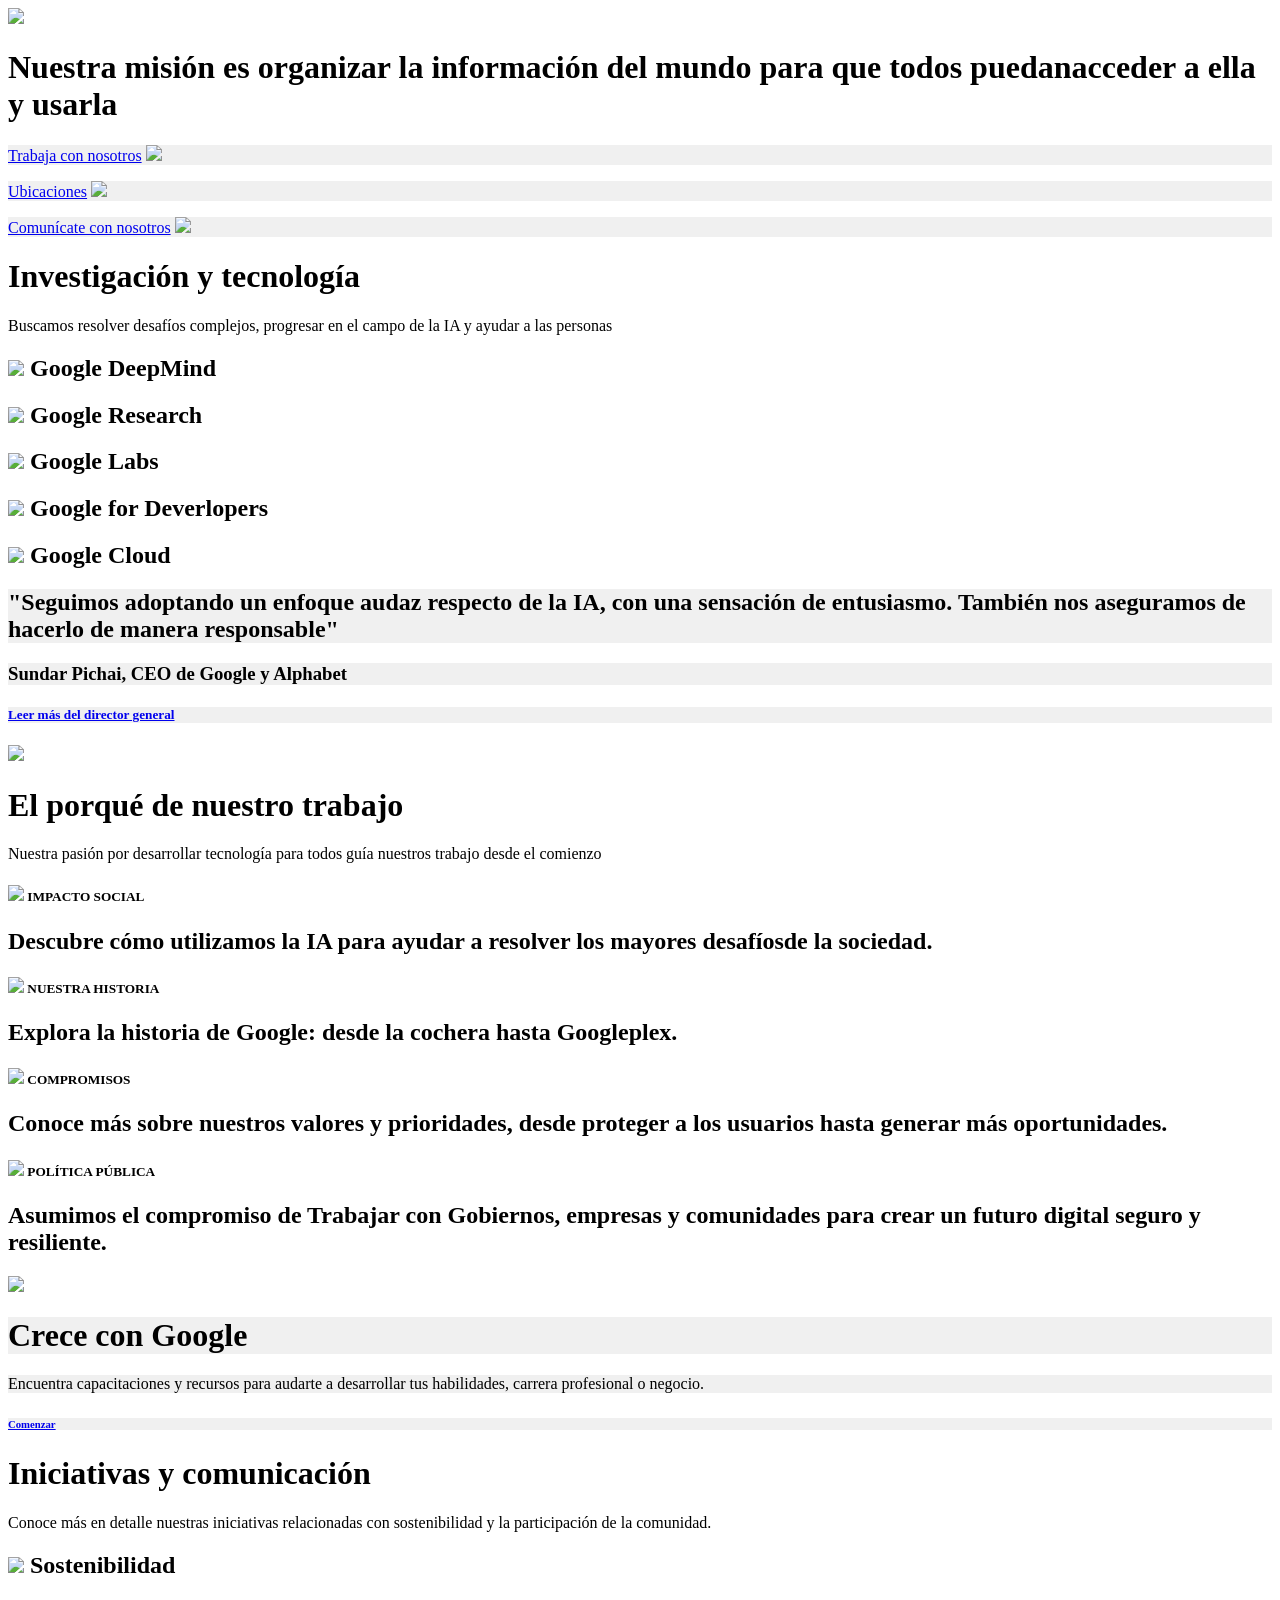
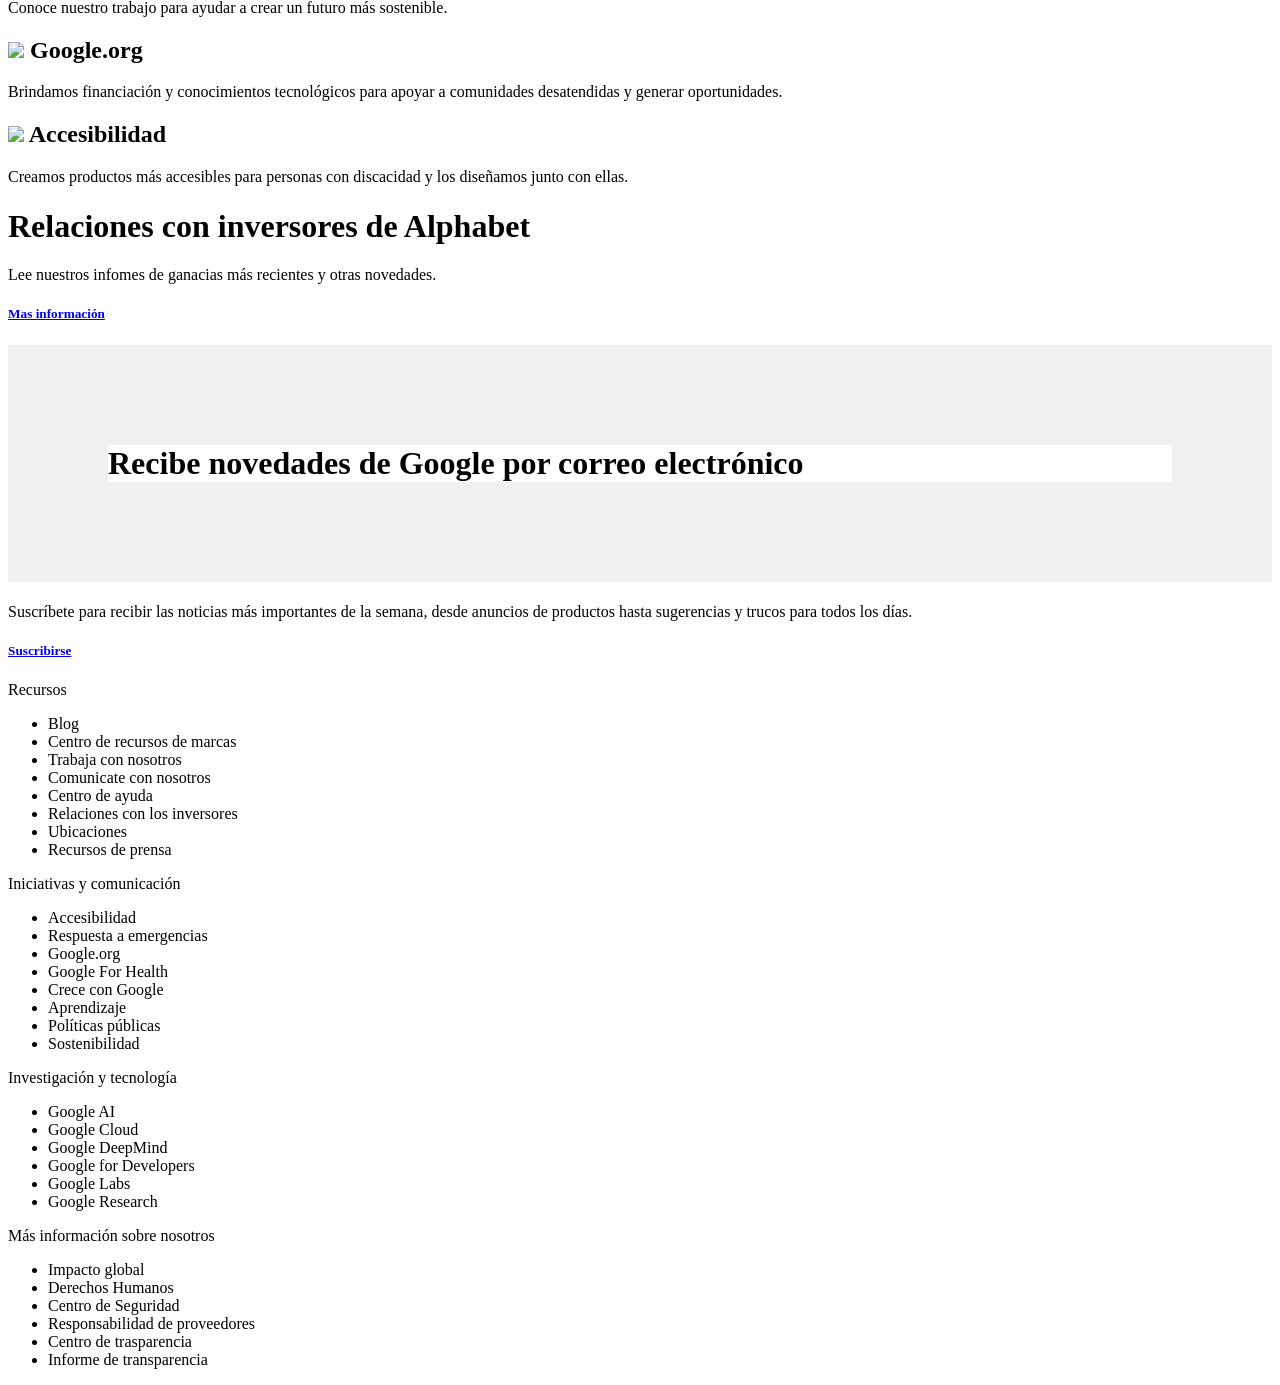
==== Evaluación 1-2/index.html @ 35100dfb "Add files via upload" ====
<!DOCTYPE html>
<html lang="en">
<head>
    <meta charset="UTF-8">
    <meta name="viewport" content="width=device-width, initial-scale=1.0">
    <title>Acerca de Google: historia, oficinas, iniciativas y compromisos-About...</title>
    <link rel="stylesheet" href="./stylel.css" />
</head>
    <body>
        <img src="https://www.gstatic.com/marketing-cms/assets/images/0b/d4/e6516d32418884386205621ad689/about-companyinfo-hero.jpg=n-w2000-h625-fcrop64=1,0000051ffffffae1-rw">
        
        <h1>Nuestra misión es organizar la información del mundo para que todos puedanacceder a ella y usarla</h1>
        <p class="Gris"><a href="https://www.google.com/about/careers/applications/?utm_source=about-google&utm_medium=referral&utm_campaign=company-info">Trabaja con nosotros</a>
            <img src="https://www.gstatic.com/marketing-cms/assets/images/45/0e/9ffcbfaf4782b5a56e03cb340918/about-companyinfo-3up-careers.jpg=n-w160-h200-fcrop64=1,118e0000ee45ffff-rw"></p>
        <P class="Gris"><a href="https://about.google/intl/es_ALL/company-info/locations/">Ubicaciones</a>
            <img src="https://www.gstatic.com/marketing-cms/assets/images/0f/e4/96e0453e4935a1899e1abf1be4b7/about-companyinfo-3up-locations.jpg=n-w160-h200-fcrop64=1,118e0000ee45ffff-rw"></P>    
        <p class="Gris"><a href="https://about.google/intl/es_ALL/company-info/contact-google/">Comunícate con nosotros</a>
            <img src="https://www.gstatic.com/marketing-cms/assets/images/f0/2d/1a294cdc43c58f66effe40baee45/about-commitment-contactus.jpg=n-w160-h200-fcrop64=1,118e0000ee45ffff-rw"></p>
        
        <h1>Investigación y tecnología</h1>
        <p>Buscamos resolver desafíos complejos, progresar en el campo de la IA y ayudar a las personas</p>
        <h2><img src="https://www.gstatic.com/marketing-cms/assets/images/34/c6/0c4f61d14ff4b61085dc236f2634/about-companyinfo-5up-gdm.png=n-w616-h346-fcrop64=1,0000003dffffffc3-rw">
            Google DeepMind</h2>
        <h2><img src="https://www.gstatic.com/marketing-cms/assets/images/88/49/21614e5242559338154bd7591def/research-update.jpg=n-w616-h346-fcrop64=1,00000000ffffff59-rw"> 
            Google Research</h2>
        <h2><img src="https://www.gstatic.com/marketing-cms/assets/images/1b/c1/fc73fdba4049a602f76706ef7662/about-companyinfo-5up-labs.png=n-w390-h219-fcrop64=1,0000003dffffffc3-rw"> 
            Google Labs</h2>
        <h2><img src="https://www.gstatic.com/marketing-cms/assets/images/7c/fa/6a5321bf4acd9a7f64d411dfd812/about-companyinfo-5up-devs1.png=n-w390-h221-fcrop64=1,000001a9fffffe93-rw">
            Google for Deverlopers</h2>
        <h2><img src="https://www.gstatic.com/marketing-cms/assets/images/47/87/a957de3340f7b5318a73e8f421a4/about-companyinfo-5up-cloud-1.png=n-w390-h221-fcrop64=1,000001a9fffffe57-rw">
            Google Cloud</h2>
        
        <h2 class="Gris">"Seguimos adoptando un enfoque audaz respecto
            de la IA, con una sensación de entusiasmo.
            También nos aseguramos de hacerlo de manera
            responsable"
        </h2>
        <h3 class="Gris">Sundar Pichai, CEO de Google y Alphabet</h3>
        <h5 class="Gris"><a href="https://blog.google/authors/sundar-pichai/?utm_source=about.google&utm_medium=referral&utm_campaign=company-info"> Leer más del director general</a></h5>
        <img src="https://www.gstatic.com/marketing-cms/assets/images/e7/35/bf4f7c844b89a69e972e0770b041/about-companyinfo-spquote.png=n-w502-h365-fcrop64=1,00000ac0fffff57f-rw">
        
        <h1>El porqué de nuestro trabajo</h1>
        <p>Nuestra pasión por desarrollar tecnología para todos guía nuestros
            trabajo desde el comienzo</p>
        
        <h5><img src="https://www.gstatic.com/marketing-cms/assets/images/4d/d1/3df2382744fe8ae73c4e4ba42471/about-companyinfo-splash-socialimpact.png=s48-fcrop64=1,00000000ffffffff-rw">
            IMPACTO SOCIAL</h5>
        <h2>Descubre cómo utilizamos la IA para ayudar a resolver los mayores desafíosde la sociedad.</h2>
        <h5><img src="https://www.gstatic.com/marketing-cms/assets/images/26/0c/fd5a54f942eea54bf1cbf46186df/about-companyinfo-splash-ourstory.jpg=n-w451-h254-fcrop64=1,00230000ffddffff-rw">
            NUESTRA HISTORIA</h5>
        <h2>Explora la historia de Google: desde la cochera hasta Googleplex.</h2>
        <h5><img src="https://www.gstatic.com/marketing-cms/assets/images/84/6e/b176dba14eba83ca5f373928cbf8/about-companyinfo-whywedowhatwedo.png=n-w451-h254-fcrop64=1,00230000ffddffff-rw">
            COMPROMISOS</h5>
        <h2>Conoce más sobre nuestros valores y prioridades, desde proteger a los usuarios hasta generar más oportunidades.</h2>
        <h5><img src="https://www.gstatic.com/marketing-cms/assets/images/cf/8a/1c40be6d4a2fbe8bc4e519d9d56a/about-companyinfo-splash-publicpolicy.png=s48-fcrop64=1,00000000ffffffff-rw">
            POLÍTICA PÚBLICA</h5>
        <h2>Asumimos el compromiso de Trabajar con Gobiernos, empresas y comunidades para crear un futuro digital seguro y resiliente.</h2>

        <img src="https://www.gstatic.com/marketing-cms/assets/images/d3/43/f72b401e4ffd8528f7b55d0e0344/about-companyinfo-growwithgoogle2.png=n-w502-h365-fcrop64=1,00000a90fffff570-rw">
        <h1 class="Gris">Crece con Google</h1>
        <p class="Gris">Encuentra capacitaciones y recursos para audarte a desarrollar tus habilidades, carrera profesional o negocio.</p>
        <h6 class="Gris"><a href="https://grow.google/?utm_source=about.google&utm_medium=referral&utm_campaign=company-info">Comenzar</a></h6>

        
        <h1>Iniciativas y comunicación</h1>
        <p>Conoce más en detalle nuestras iniciativas relacionadas con sostenibilidad y la participación de la comunidad.</p>
        <h2><img src="https://www.gstatic.com/marketing-cms/assets/images/e1/5f/88c39e0e495785d444c630dd3236/about-companyinfo-collection-sustainability.png=n-w876-h632-fcrop64=1,04fb0000fb33ffff-rw">
            Sostenibilidad</h2>
        <p>Conoce nuestro trabajo para ayudar a crear un futuro más sostenible.</p>
        <h2><img src="https://www.gstatic.com/marketing-cms/assets/images/52/3b/71984cca4eeca47cc705a37eb94e/about-companyinfo-collection-dotorg.png=n-w390-h219-fcrop64=1,00000051ffffffff-rw">
            Google.org</h2>
        <p>Brindamos financiación y conocimientos tecnológicos para apoyar a comunidades desatendidas y generar oportunidades.</p>
        <h2><img src="https://www.gstatic.com/marketing-cms/assets/images/71/e9/6569018d4734aa1f87c89025ed93/about-companyinfo-coin.png=n-w390-h219-fcrop64=1,00000000ffffff59-rw">
            Accesibilidad</h2>
        <p>Creamos productos más accesibles para personas con discacidad y los diseñamos junto con ellas.</p>
        
        <h1>Relaciones con inversores de Alphabet</h1>
        <p>Lee nuestros infomes de ganacias más recientes y otras novedades.</p>
        <h5><a href="https://abc.xyz/investor/?utm_source=about.google&utm_medium=referral&utm_campaign=company-info"> Mas información</a> </h5>
        
        <h1 class="GrisBd">Recibe novedades de Google por correo electrónico</h1>
        <p>Suscríbete para recibir las noticias más importantes de la semana, desde anuncios de productos hasta sugerencias y trucos para todos los días.</p>
        <h5><a href="https://blog.google/newsletter-subscribe/?utm_source=about.google&utm_medium=referral&utm_campaign=company-info">Suscribirse</a></h5>
        
        <p>Recursos</p>
        <ul>
            <li>Blog</li>
            <li>Centro de recursos de marcas</li>
            <li>Trabaja con nosotros</li>
            <li>Comunicate con nosotros</li>
            <li>Centro de ayuda</li>
            <li>Relaciones con los inversores</li>
            <li>Ubicaciones</li>
            <li>Recursos de prensa</li>
        </ul>

        <p>Iniciativas y comunicación</p>
        <ul>
            <li>Accesibilidad</li>
            <li>Respuesta a emergencias</li>
            <li>Google.org</li>
            <li>Google For Health</li>
            <li>Crece con Google</li>
            <li>Aprendizaje</li>
            <li>Políticas públicas</li>
            <li>Sostenibilidad</li>
        </ul>

        <p>Investigación y tecnología</p>
        <ul>
            <li>Google AI</li>
            <li>Google Cloud</li>
            <li>Google DeepMind</li>
            <li>Google for Developers</li>
            <li>Google Labs</li>
            <li>Google Research</li>
        </ul>

        <p>Más información sobre nosotros</p>
        <ul>
            <li>Impacto global</li>
            <li>Derechos Humanos</li>
            <li>Centro de Seguridad</li>
            <li>Responsabilidad de proveedores</li>
            <li>Centro de trasparencia</li>
            <li>Informe de transparencia</li>
        </ul>
    </body>
</html>
---- Evaluación 1-2/stylel.css ----
.Gris{
    background-color:rgb(240, 240, 240) ;
}

.GrisBd{
    border-color: rgb(240, 240, 240);
    border-style: solid;
    border-width: 100px;
}
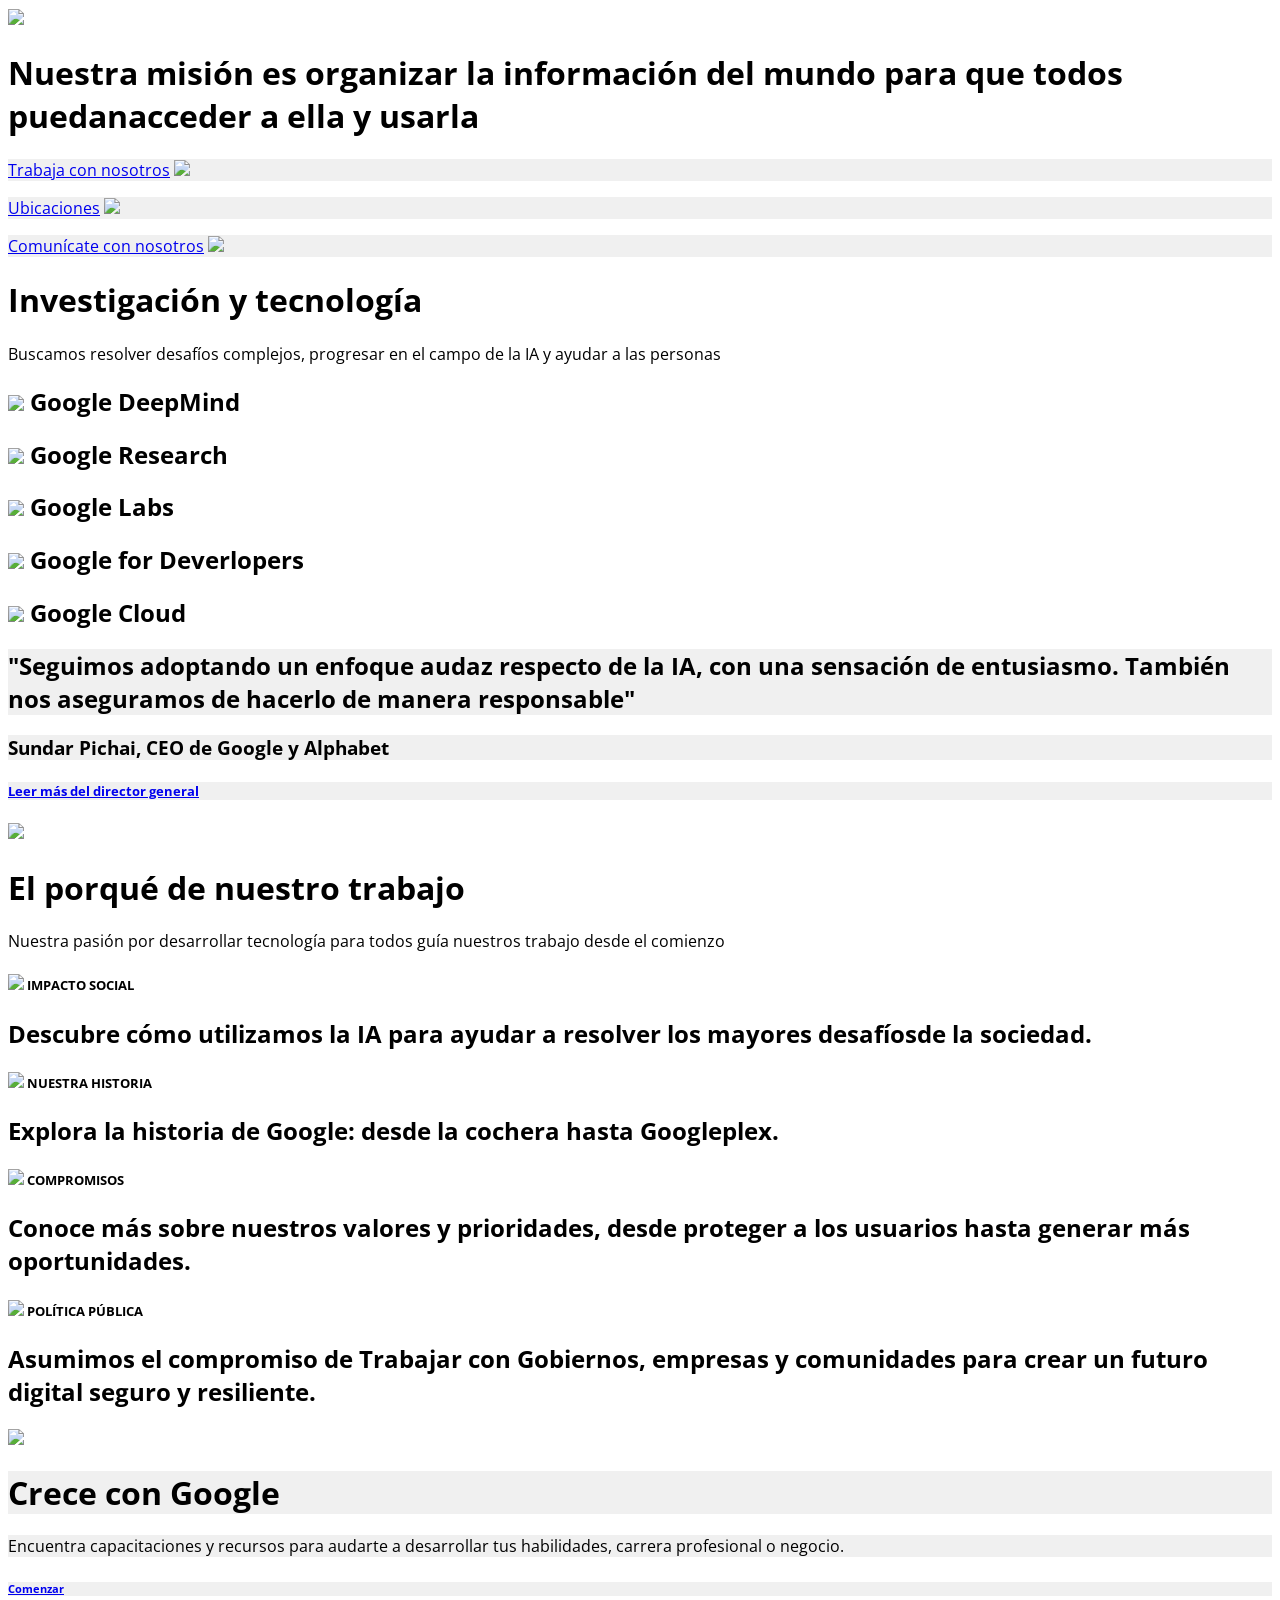
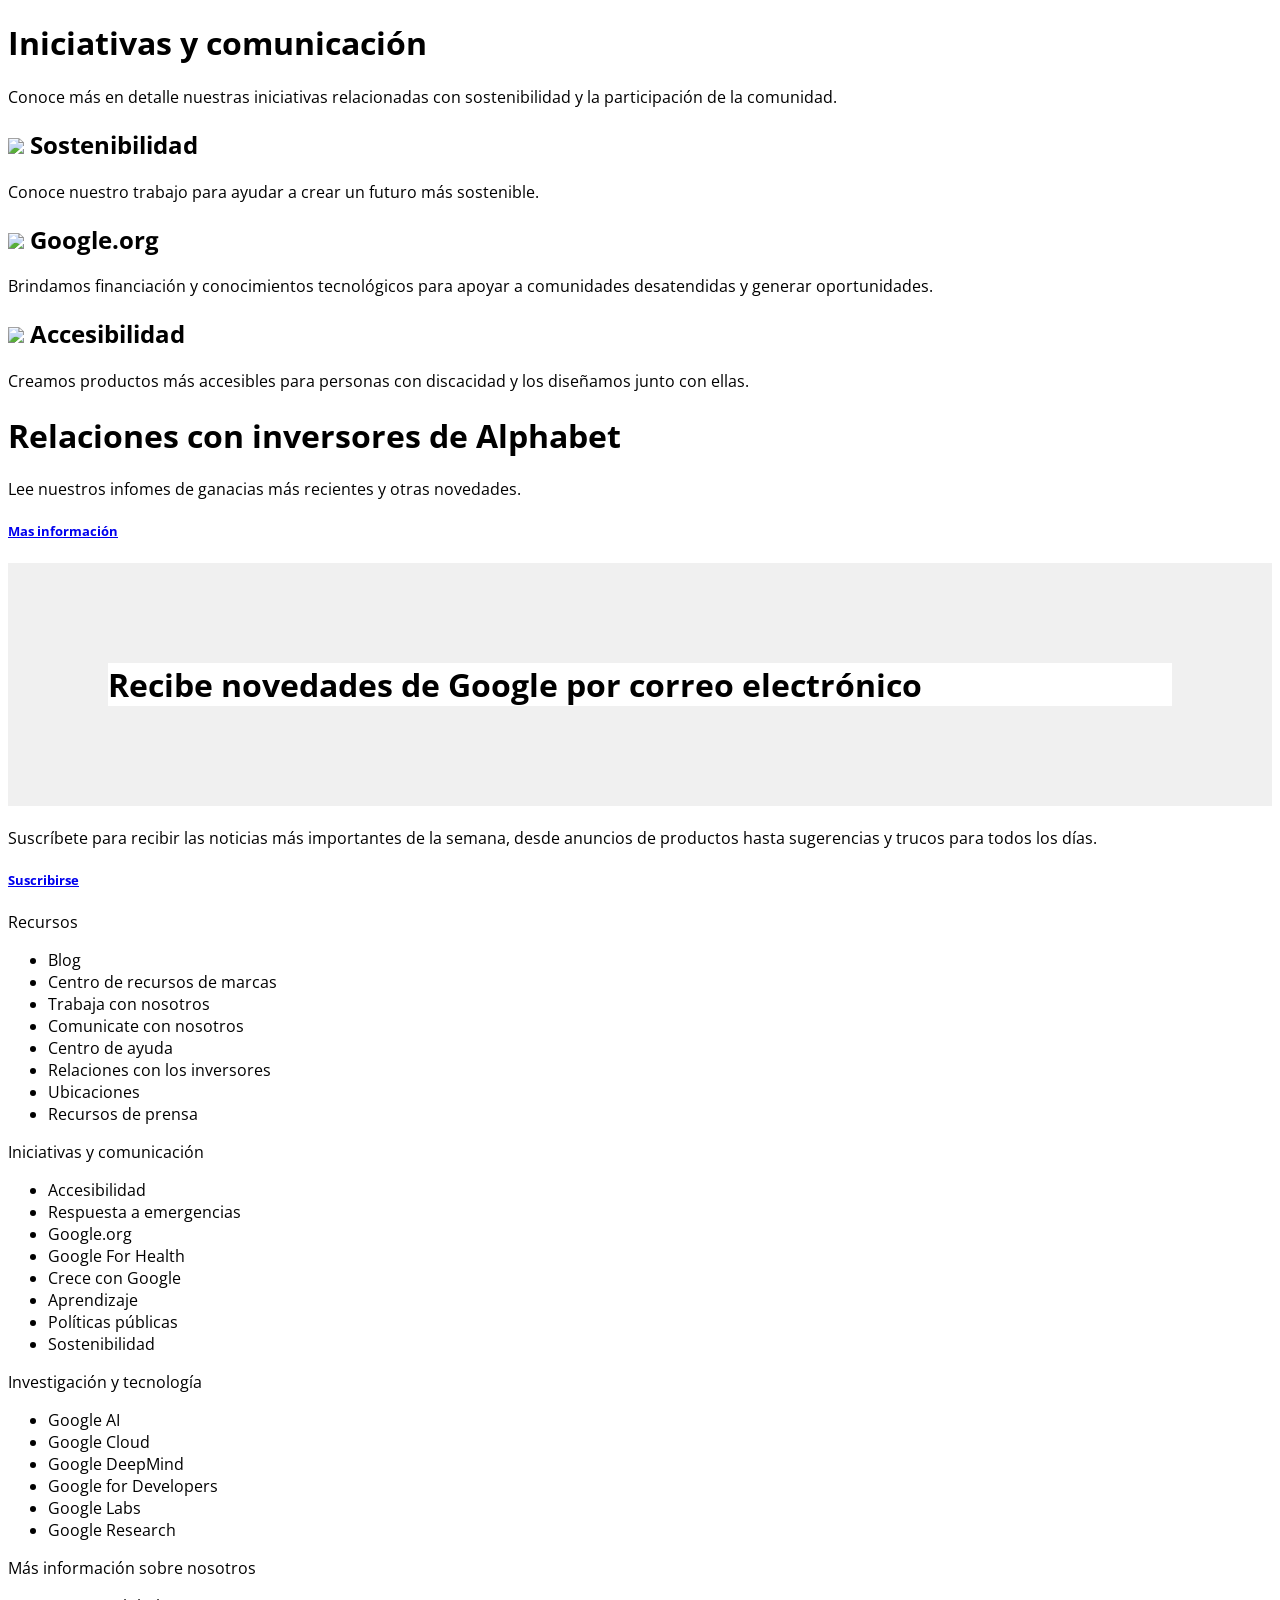
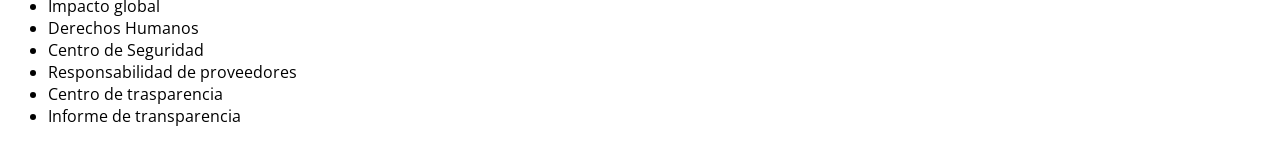
==== commit 6e02f0fd: "Actuaización" ====
--- a/Evaluación 1-2/index.html
+++ b/Evaluación 1-2/index.html
@@ -5,6 +5,9 @@
     <meta name="viewport" content="width=device-width, initial-scale=1.0">
     <title>Acerca de Google: historia, oficinas, iniciativas y compromisos-About...</title>
     <link rel="stylesheet" href="./stylel.css" />
+    <link rel="preconnect" href="https://fonts.googleapis.com">
+    <link rel="preconnect" href="https://fonts.gstatic.com" crossorigin>
+    <link href="https://fonts.googleapis.com/css2?family=Open+Sans:ital,wght@0,300..800;1,300..800&display=swap" rel="stylesheet">
 </head>
     <body>
         <img src="https://www.gstatic.com/marketing-cms/assets/images/0b/d4/e6516d32418884386205621ad689/about-companyinfo-hero.jpg=n-w2000-h625-fcrop64=1,0000051ffffffae1-rw">
--- a/Evaluación 1-2/stylel.css
+++ b/Evaluación 1-2/stylel.css
@@ -8,3 +8,6 @@
     border-width: 100px;
 }
 
+body{
+    font-family: "Open Sans", cursive;
+}
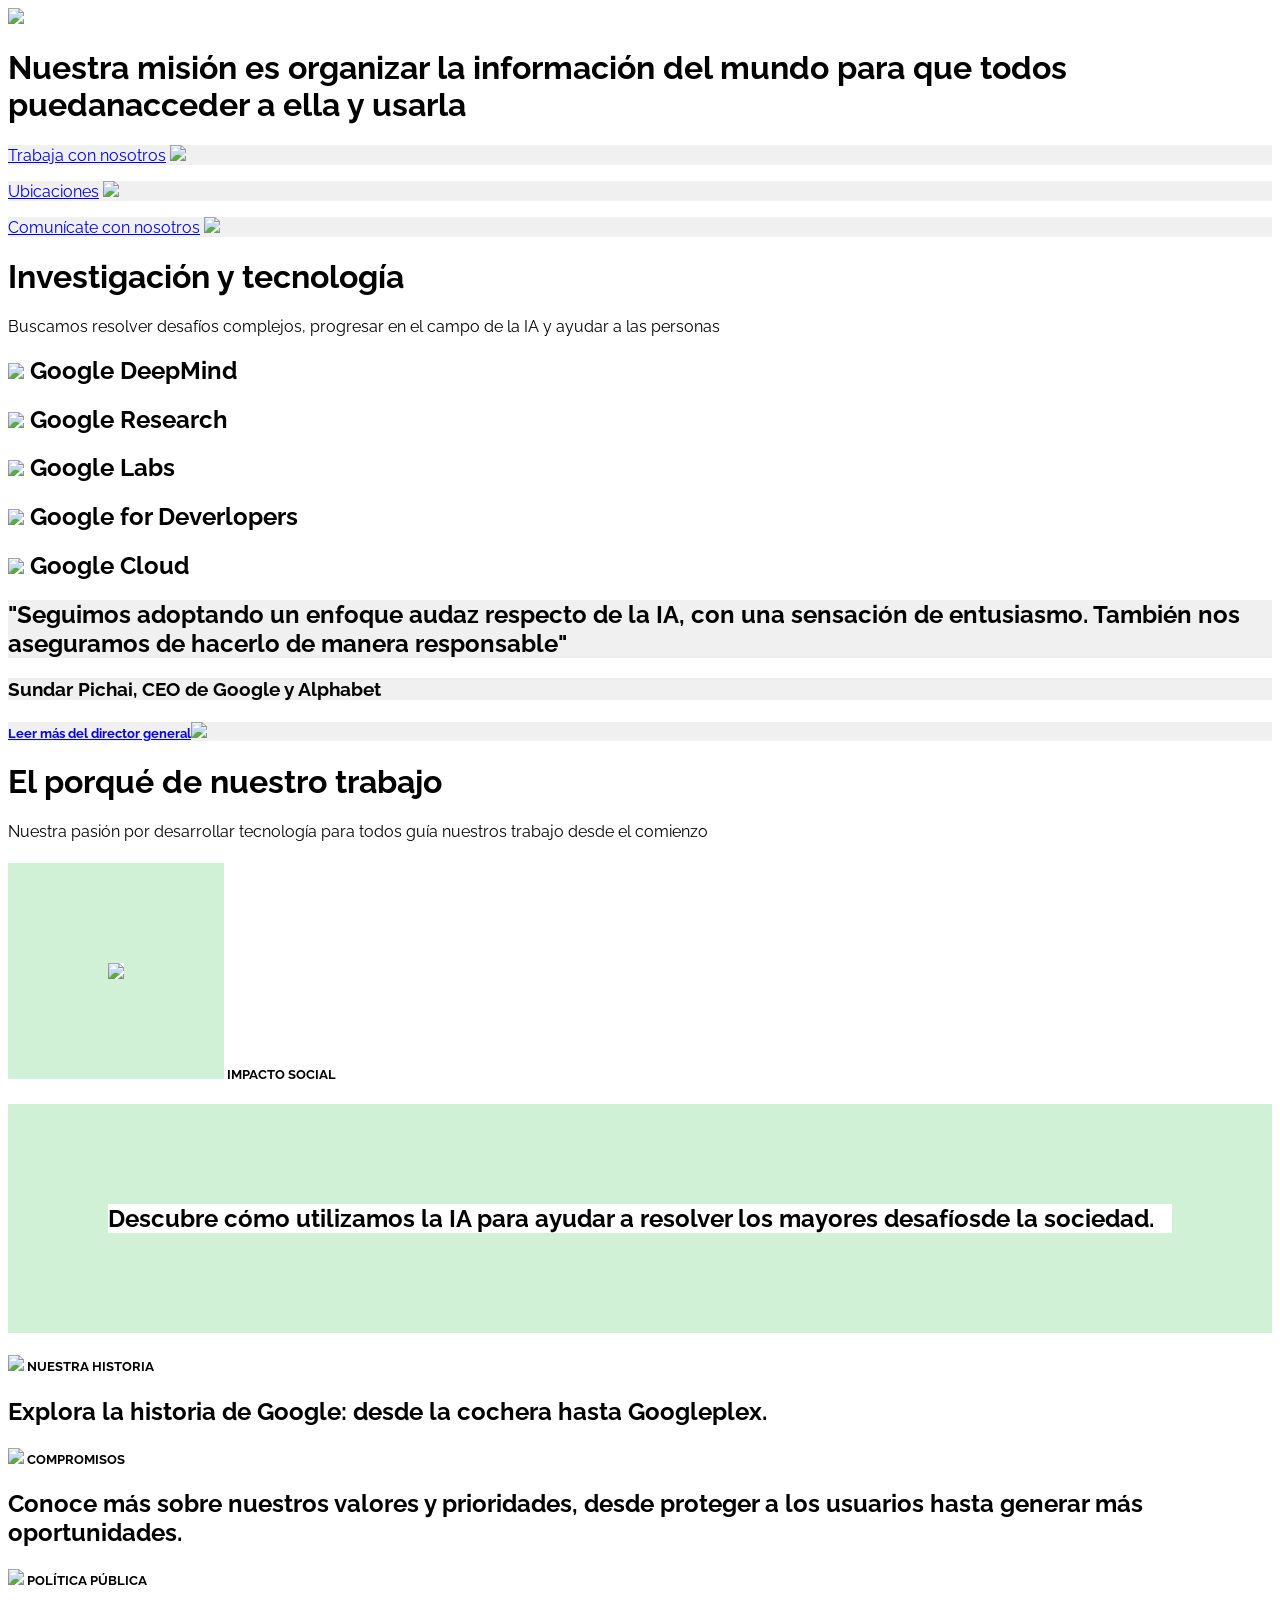
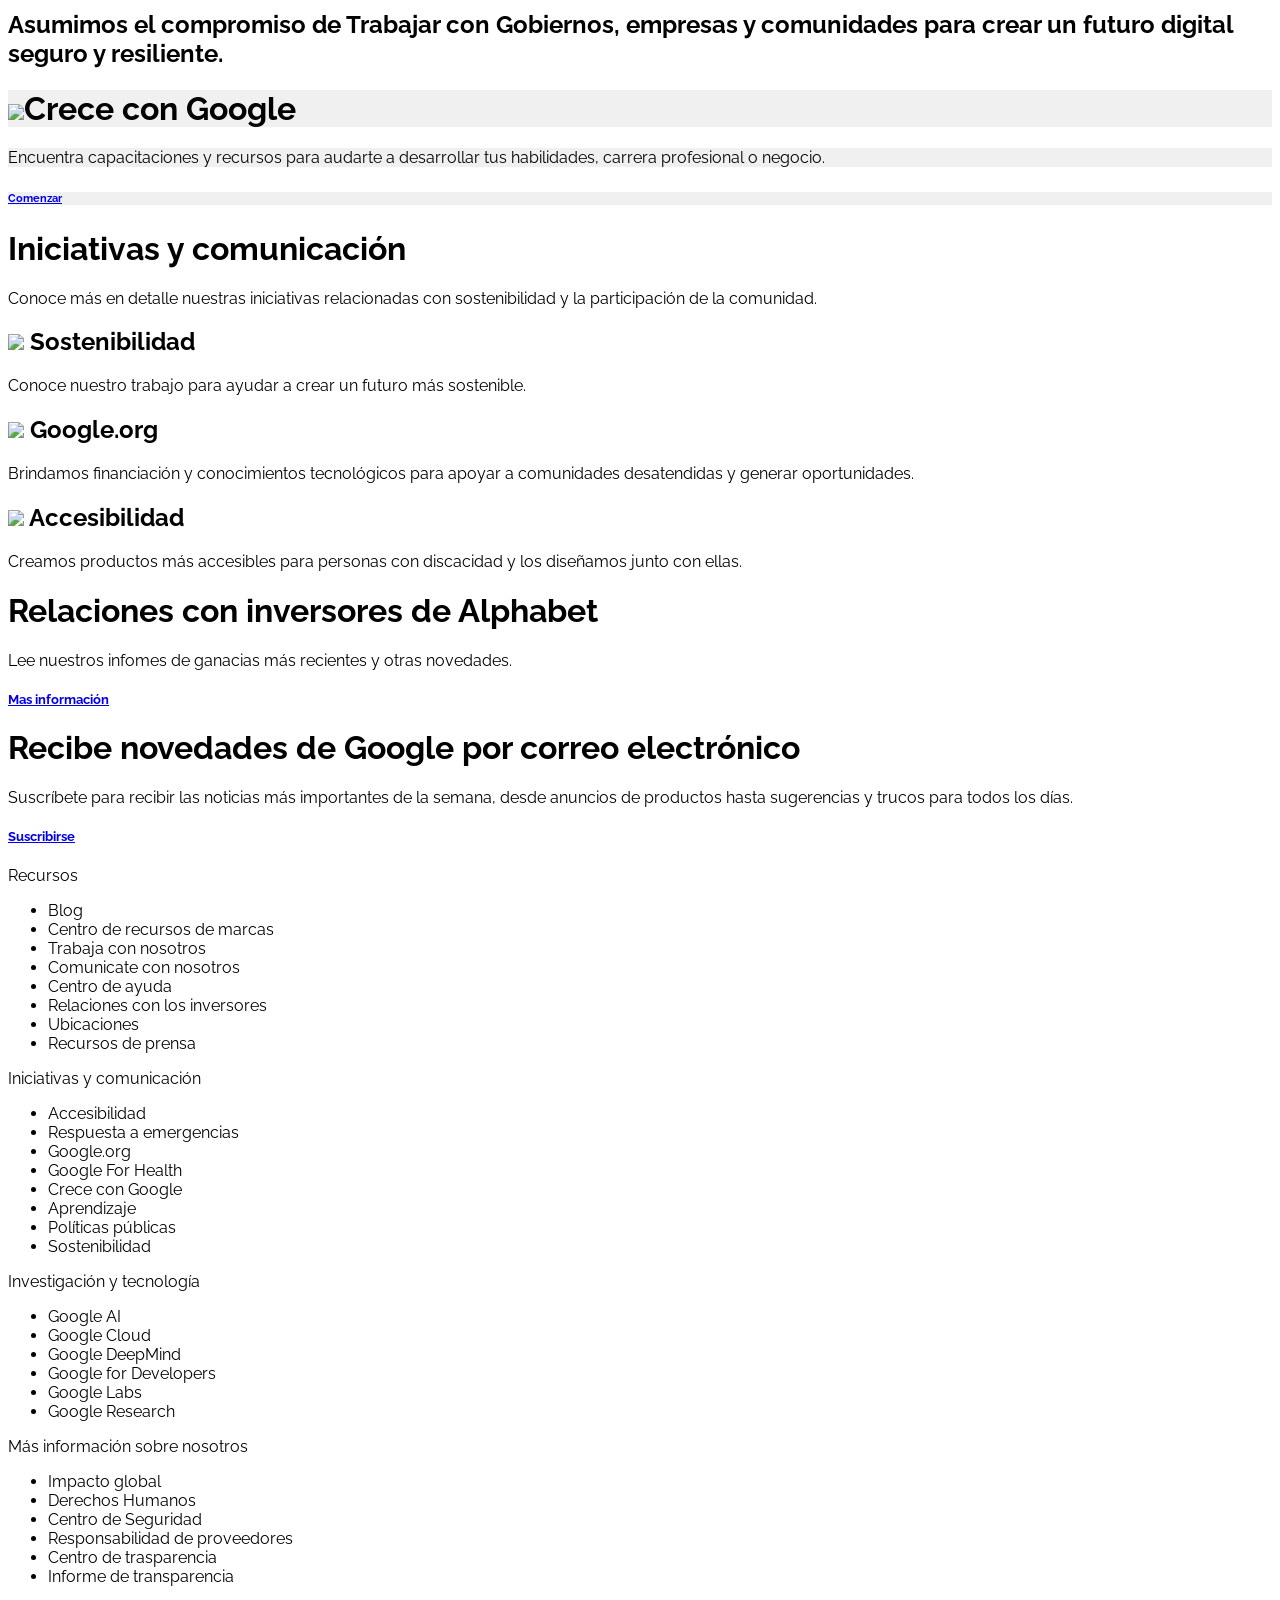
==== commit c2681103: "Evaluación 1-2 1.3" ====
--- a/Evaluación 1-2/index.html
+++ b/Evaluación 1-2/index.html
@@ -7,7 +7,7 @@
     <link rel="stylesheet" href="./stylel.css" />
     <link rel="preconnect" href="https://fonts.googleapis.com">
     <link rel="preconnect" href="https://fonts.gstatic.com" crossorigin>
-    <link href="https://fonts.googleapis.com/css2?family=Open+Sans:ital,wght@0,300..800;1,300..800&display=swap" rel="stylesheet">
+    <link href="https://fonts.googleapis.com/css2?family=Raleway:ital,wght@0,100..900;1,100..900&display=swap" rel="stylesheet">
 </head>
     <body>
         <img src="https://www.gstatic.com/marketing-cms/assets/images/0b/d4/e6516d32418884386205621ad689/about-companyinfo-hero.jpg=n-w2000-h625-fcrop64=1,0000051ffffffae1-rw">
@@ -39,28 +39,28 @@
             responsable"
         </h2>
         <h3 class="Gris">Sundar Pichai, CEO de Google y Alphabet</h3>
-        <h5 class="Gris"><a href="https://blog.google/authors/sundar-pichai/?utm_source=about.google&utm_medium=referral&utm_campaign=company-info"> Leer más del director general</a></h5>
-        <img src="https://www.gstatic.com/marketing-cms/assets/images/e7/35/bf4f7c844b89a69e972e0770b041/about-companyinfo-spquote.png=n-w502-h365-fcrop64=1,00000ac0fffff57f-rw">
+        <h5 class="Gris"><a href="https://blog.google/authors/sundar-pichai/?utm_source=about.google&utm_medium=referral&utm_campaign=company-info"> Leer más del director general</a><img src="https://www.gstatic.com/marketing-cms/assets/images/e7/35/bf4f7c844b89a69e972e0770b041/about-companyinfo-spquote.png=n-w502-h365-fcrop64=1,00000ac0fffff57f-rw"></h5>
+        
         
         <h1>El porqué de nuestro trabajo</h1>
         <p>Nuestra pasión por desarrollar tecnología para todos guía nuestros
             trabajo desde el comienzo</p>
         
-        <h5><img src="https://www.gstatic.com/marketing-cms/assets/images/4d/d1/3df2382744fe8ae73c4e4ba42471/about-companyinfo-splash-socialimpact.png=s48-fcrop64=1,00000000ffffffff-rw">
+        <h5 ><img src="https://www.gstatic.com/marketing-cms/assets/images/4d/d1/3df2382744fe8ae73c4e4ba42471/about-companyinfo-splash-socialimpact.png=s48-fcrop64=1,00000000ffffffff-rw" class="Borde-V">
             IMPACTO SOCIAL</h5>
-        <h2>Descubre cómo utilizamos la IA para ayudar a resolver los mayores desafíosde la sociedad.</h2>
-        <h5><img src="https://www.gstatic.com/marketing-cms/assets/images/26/0c/fd5a54f942eea54bf1cbf46186df/about-companyinfo-splash-ourstory.jpg=n-w451-h254-fcrop64=1,00230000ffddffff-rw">
+        <h2 class="Borde-V">Descubre cómo utilizamos la IA para ayudar a resolver los mayores desafíosde la sociedad.</h2>
+        <h5 class="Borde B"><img src="https://www.gstatic.com/marketing-cms/assets/images/26/0c/fd5a54f942eea54bf1cbf46186df/about-companyinfo-splash-ourstory.jpg=n-w451-h254-fcrop64=1,00230000ffddffff-rw">
             NUESTRA HISTORIA</h5>
-        <h2>Explora la historia de Google: desde la cochera hasta Googleplex.</h2>
-        <h5><img src="https://www.gstatic.com/marketing-cms/assets/images/84/6e/b176dba14eba83ca5f373928cbf8/about-companyinfo-whywedowhatwedo.png=n-w451-h254-fcrop64=1,00230000ffddffff-rw">
+        <h2 class="Borde B">Explora la historia de Google: desde la cochera hasta Googleplex.</h2>
+        <h5 class="Borde A"><img src="https://www.gstatic.com/marketing-cms/assets/images/84/6e/b176dba14eba83ca5f373928cbf8/about-companyinfo-whywedowhatwedo.png=n-w451-h254-fcrop64=1,00230000ffddffff-rw">
             COMPROMISOS</h5>
-        <h2>Conoce más sobre nuestros valores y prioridades, desde proteger a los usuarios hasta generar más oportunidades.</h2>
-        <h5><img src="https://www.gstatic.com/marketing-cms/assets/images/cf/8a/1c40be6d4a2fbe8bc4e519d9d56a/about-companyinfo-splash-publicpolicy.png=s48-fcrop64=1,00000000ffffffff-rw">
+        <h2 class="Borde A">Conoce más sobre nuestros valores y prioridades, desde proteger a los usuarios hasta generar más oportunidades.</h2>
+        <h5 class="Borde R"><img src="https://www.gstatic.com/marketing-cms/assets/images/cf/8a/1c40be6d4a2fbe8bc4e519d9d56a/about-companyinfo-splash-publicpolicy.png=s48-fcrop64=1,00000000ffffffff-rw">
             POLÍTICA PÚBLICA</h5>
-        <h2>Asumimos el compromiso de Trabajar con Gobiernos, empresas y comunidades para crear un futuro digital seguro y resiliente.</h2>
+        <h2 class="Borde R">Asumimos el compromiso de Trabajar con Gobiernos, empresas y comunidades para crear un futuro digital seguro y resiliente.</h2>
 
-        <img src="https://www.gstatic.com/marketing-cms/assets/images/d3/43/f72b401e4ffd8528f7b55d0e0344/about-companyinfo-growwithgoogle2.png=n-w502-h365-fcrop64=1,00000a90fffff570-rw">
-        <h1 class="Gris">Crece con Google</h1>
+ 
+        <h1 class="Gris"><img src="https://www.gstatic.com/marketing-cms/assets/images/d3/43/f72b401e4ffd8528f7b55d0e0344/about-companyinfo-growwithgoogle2.png=n-w502-h365-fcrop64=1,00000a90fffff570-rw">Crece con Google</h1>
         <p class="Gris">Encuentra capacitaciones y recursos para audarte a desarrollar tus habilidades, carrera profesional o negocio.</p>
         <h6 class="Gris"><a href="https://grow.google/?utm_source=about.google&utm_medium=referral&utm_campaign=company-info">Comenzar</a></h6>
 
@@ -79,7 +79,7 @@
         
         <h1>Relaciones con inversores de Alphabet</h1>
         <p>Lee nuestros infomes de ganacias más recientes y otras novedades.</p>
-        <h5><a href="https://abc.xyz/investor/?utm_source=about.google&utm_medium=referral&utm_campaign=company-info"> Mas información</a> </h5>
+        <h5 class="Blue-Borde"><a href="https://abc.xyz/investor/?utm_source=about.google&utm_medium=referral&utm_campaign=company-info"> Mas información</a> </h5>
         
         <h1 class="GrisBd">Recibe novedades de Google por correo electrónico</h1>
         <p>Suscríbete para recibir las noticias más importantes de la semana, desde anuncios de productos hasta sugerencias y trucos para todos los días.</p>
--- a/Evaluación 1-2/stylel.css
+++ b/Evaluación 1-2/stylel.css
@@ -1,13 +1,29 @@
-.Gris{
-    background-color:rgb(240, 240, 240) ;
+body{
+    font-family: "Raleway", cursive;
 }
 
-.GrisBd{
-    border-color: rgb(240, 240, 240);
-    border-style: solid;
-    border-width: 100px;
+.Gris{
+    background-color:rgb(240, 240, 240);
 }
 
-body{
-    font-family: "Open Sans", cursive;
-}+
+.Borde-V{
+    border-style:solid;
+    border-color:rgb(208, 241, 214);
+    border-width: 100px;
+    padding: 0px; /* Añade 0px de relleno en todos los lados */
+}
+
+.Borde B{
+    border-color:rgb(192, 223, 242);
+}
+
+.Borde A{
+    border-color:rgb(251, 237, 182); 
+}
+
+.Borde R{
+    border-color:rgb(251, 213, 213);
+}
+
+
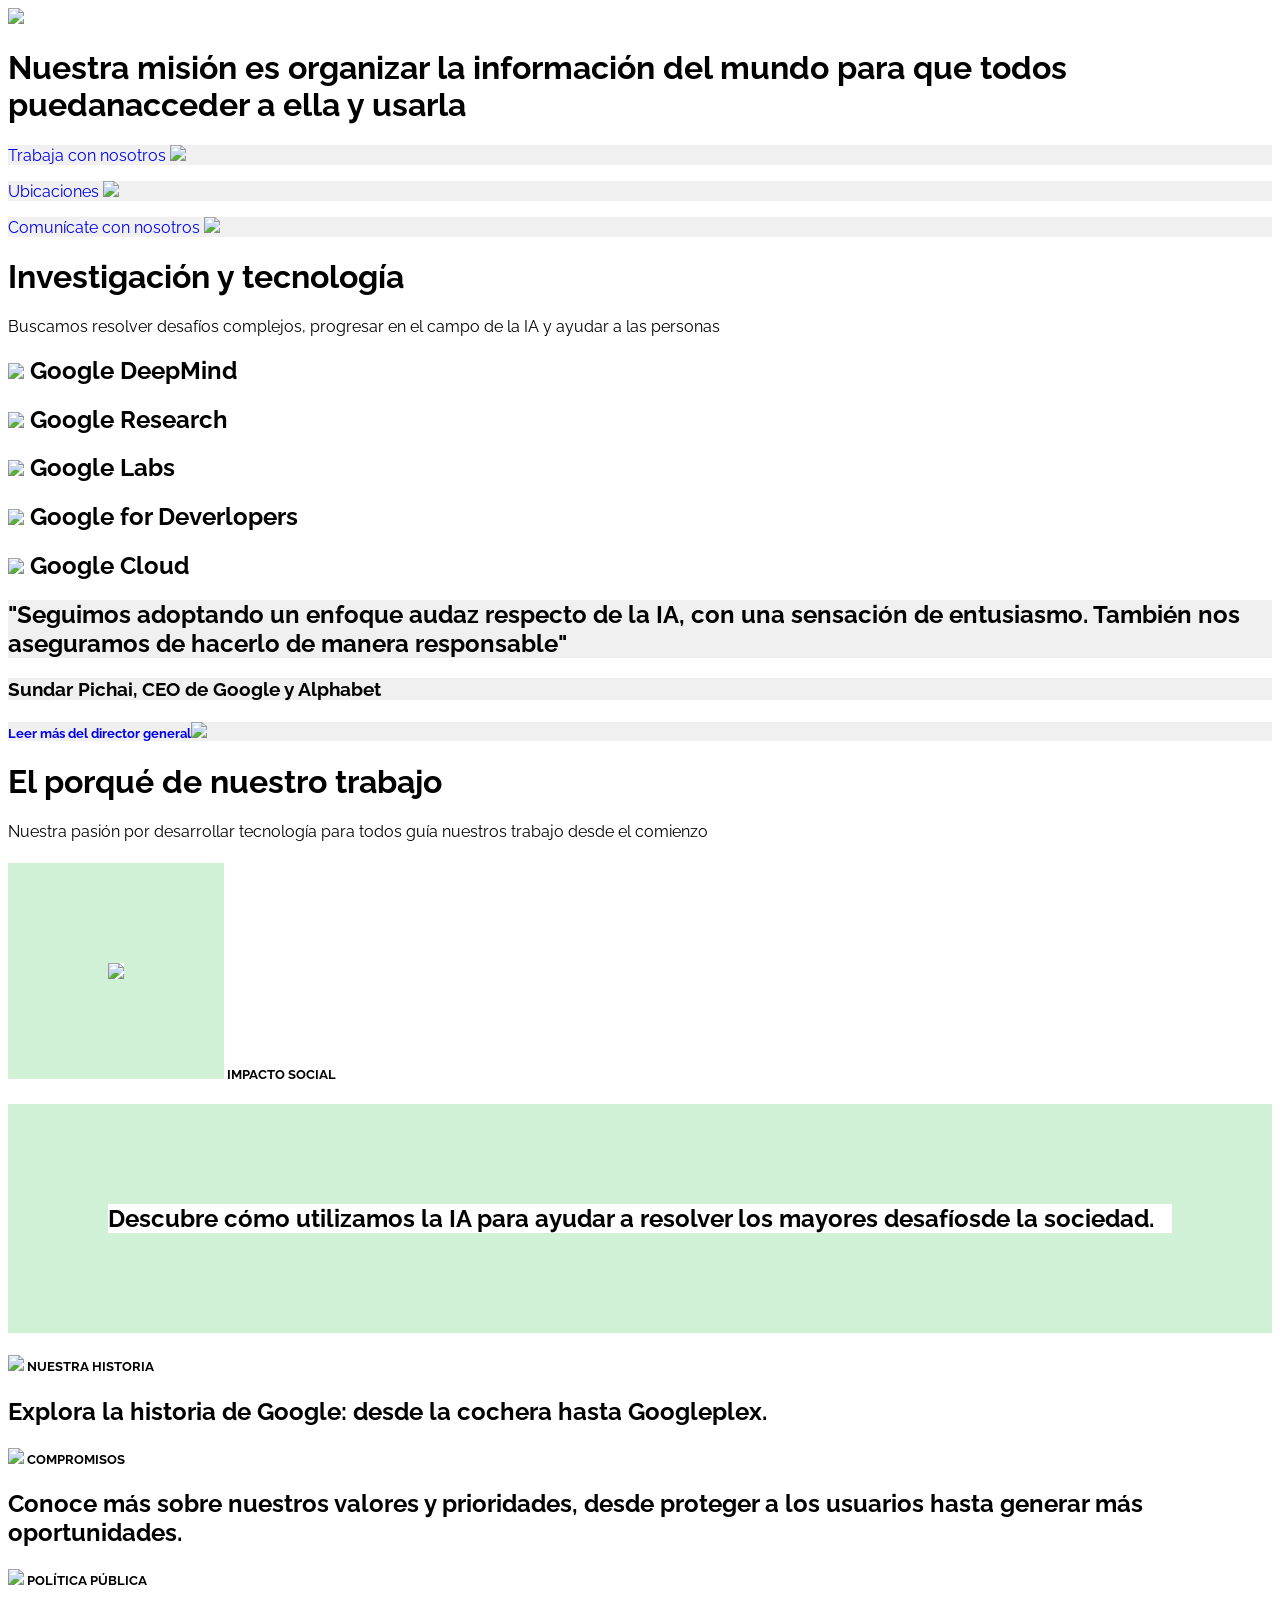
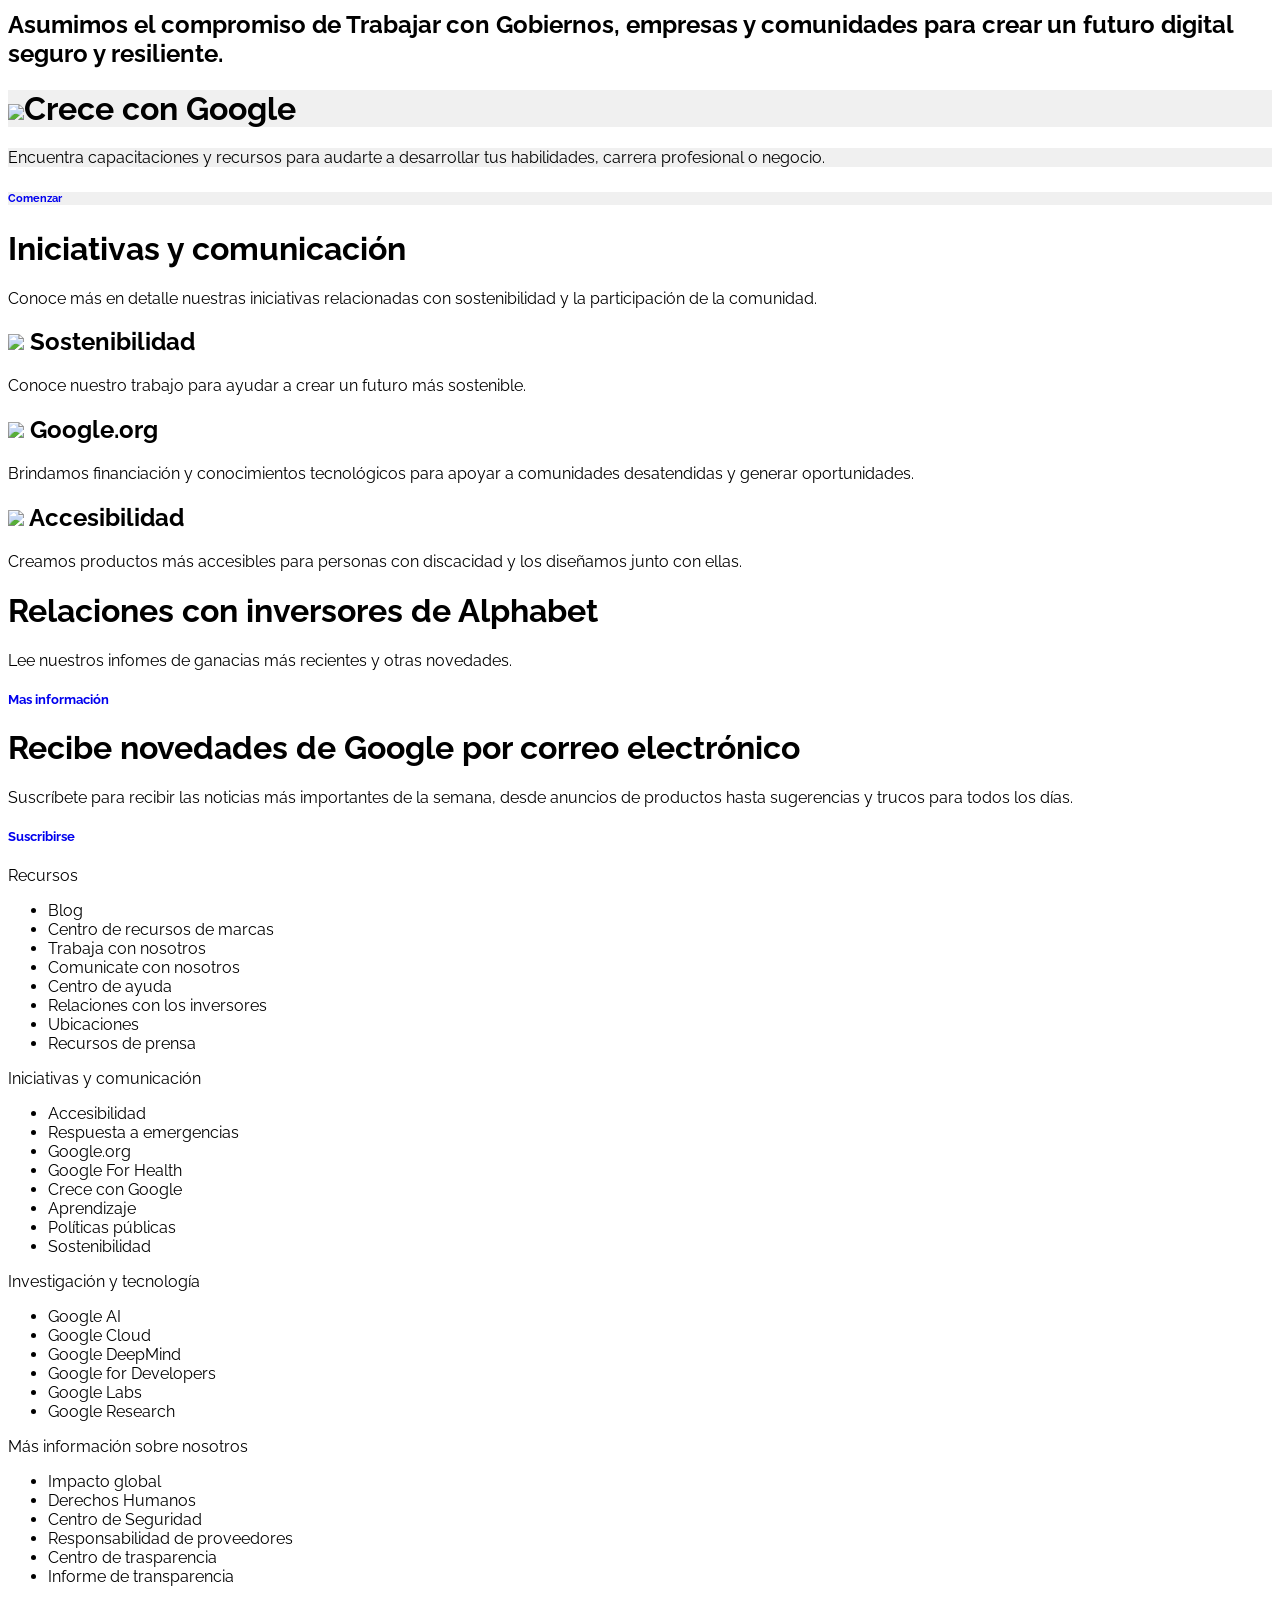
==== commit 58b3e4a9: "Actualizacion 1.4" ====
--- a/Evaluación 1-2/index.html
+++ b/Evaluación 1-2/index.html
@@ -13,11 +13,11 @@
         <img src="https://www.gstatic.com/marketing-cms/assets/images/0b/d4/e6516d32418884386205621ad689/about-companyinfo-hero.jpg=n-w2000-h625-fcrop64=1,0000051ffffffae1-rw">
         
         <h1>Nuestra misión es organizar la información del mundo para que todos puedanacceder a ella y usarla</h1>
-        <p class="Gris"><a href="https://www.google.com/about/careers/applications/?utm_source=about-google&utm_medium=referral&utm_campaign=company-info">Trabaja con nosotros</a>
+        <p class="Gris"><a href="https://www.google.com/about/careers/applications/?utm_source=about-google&utm_medium=referral&utm_campaign=company-info" style="text-decoration: none;">Trabaja con nosotros</a>
             <img src="https://www.gstatic.com/marketing-cms/assets/images/45/0e/9ffcbfaf4782b5a56e03cb340918/about-companyinfo-3up-careers.jpg=n-w160-h200-fcrop64=1,118e0000ee45ffff-rw"></p>
-        <P class="Gris"><a href="https://about.google/intl/es_ALL/company-info/locations/">Ubicaciones</a>
+        <P class="Gris"><a href="https://about.google/intl/es_ALL/company-info/locations/" style="text-decoration: none;">Ubicaciones</a>
             <img src="https://www.gstatic.com/marketing-cms/assets/images/0f/e4/96e0453e4935a1899e1abf1be4b7/about-companyinfo-3up-locations.jpg=n-w160-h200-fcrop64=1,118e0000ee45ffff-rw"></P>    
-        <p class="Gris"><a href="https://about.google/intl/es_ALL/company-info/contact-google/">Comunícate con nosotros</a>
+        <p class="Gris"><a href="https://about.google/intl/es_ALL/company-info/contact-google/" style="text-decoration: none;">Comunícate con nosotros</a>
             <img src="https://www.gstatic.com/marketing-cms/assets/images/f0/2d/1a294cdc43c58f66effe40baee45/about-commitment-contactus.jpg=n-w160-h200-fcrop64=1,118e0000ee45ffff-rw"></p>
         
         <h1>Investigación y tecnología</h1>
@@ -39,7 +39,7 @@
             responsable"
         </h2>
         <h3 class="Gris">Sundar Pichai, CEO de Google y Alphabet</h3>
-        <h5 class="Gris"><a href="https://blog.google/authors/sundar-pichai/?utm_source=about.google&utm_medium=referral&utm_campaign=company-info"> Leer más del director general</a><img src="https://www.gstatic.com/marketing-cms/assets/images/e7/35/bf4f7c844b89a69e972e0770b041/about-companyinfo-spquote.png=n-w502-h365-fcrop64=1,00000ac0fffff57f-rw"></h5>
+        <h5 class="Gris"><a href="https://blog.google/authors/sundar-pichai/?utm_source=about.google&utm_medium=referral&utm_campaign=company-info" style="text-decoration: none;"> Leer más del director general</a><img src="https://www.gstatic.com/marketing-cms/assets/images/e7/35/bf4f7c844b89a69e972e0770b041/about-companyinfo-spquote.png=n-w502-h365-fcrop64=1,00000ac0fffff57f-rw"></h5>
         
         
         <h1>El porqué de nuestro trabajo</h1>
@@ -62,7 +62,7 @@
  
         <h1 class="Gris"><img src="https://www.gstatic.com/marketing-cms/assets/images/d3/43/f72b401e4ffd8528f7b55d0e0344/about-companyinfo-growwithgoogle2.png=n-w502-h365-fcrop64=1,00000a90fffff570-rw">Crece con Google</h1>
         <p class="Gris">Encuentra capacitaciones y recursos para audarte a desarrollar tus habilidades, carrera profesional o negocio.</p>
-        <h6 class="Gris"><a href="https://grow.google/?utm_source=about.google&utm_medium=referral&utm_campaign=company-info">Comenzar</a></h6>
+        <h6 class="Gris"><a href="https://grow.google/?utm_source=about.google&utm_medium=referral&utm_campaign=company-info" style="text-decoration: none;">Comenzar</a></h6>
 
         
         <h1>Iniciativas y comunicación</h1>
@@ -79,11 +79,11 @@
         
         <h1>Relaciones con inversores de Alphabet</h1>
         <p>Lee nuestros infomes de ganacias más recientes y otras novedades.</p>
-        <h5 class="Blue-Borde"><a href="https://abc.xyz/investor/?utm_source=about.google&utm_medium=referral&utm_campaign=company-info"> Mas información</a> </h5>
+        <h5><a href="https://abc.xyz/investor/?utm_source=about.google&utm_medium=referral&utm_campaign=company-info" style="text-decoration: none;"> Mas información</a> </h5>
         
         <h1 class="GrisBd">Recibe novedades de Google por correo electrónico</h1>
         <p>Suscríbete para recibir las noticias más importantes de la semana, desde anuncios de productos hasta sugerencias y trucos para todos los días.</p>
-        <h5><a href="https://blog.google/newsletter-subscribe/?utm_source=about.google&utm_medium=referral&utm_campaign=company-info">Suscribirse</a></h5>
+        <h5><a href="https://blog.google/newsletter-subscribe/?utm_source=about.google&utm_medium=referral&utm_campaign=company-info" style="text-decoration: none;">Suscribirse</a></h5>
         
         <p>Recursos</p>
         <ul>
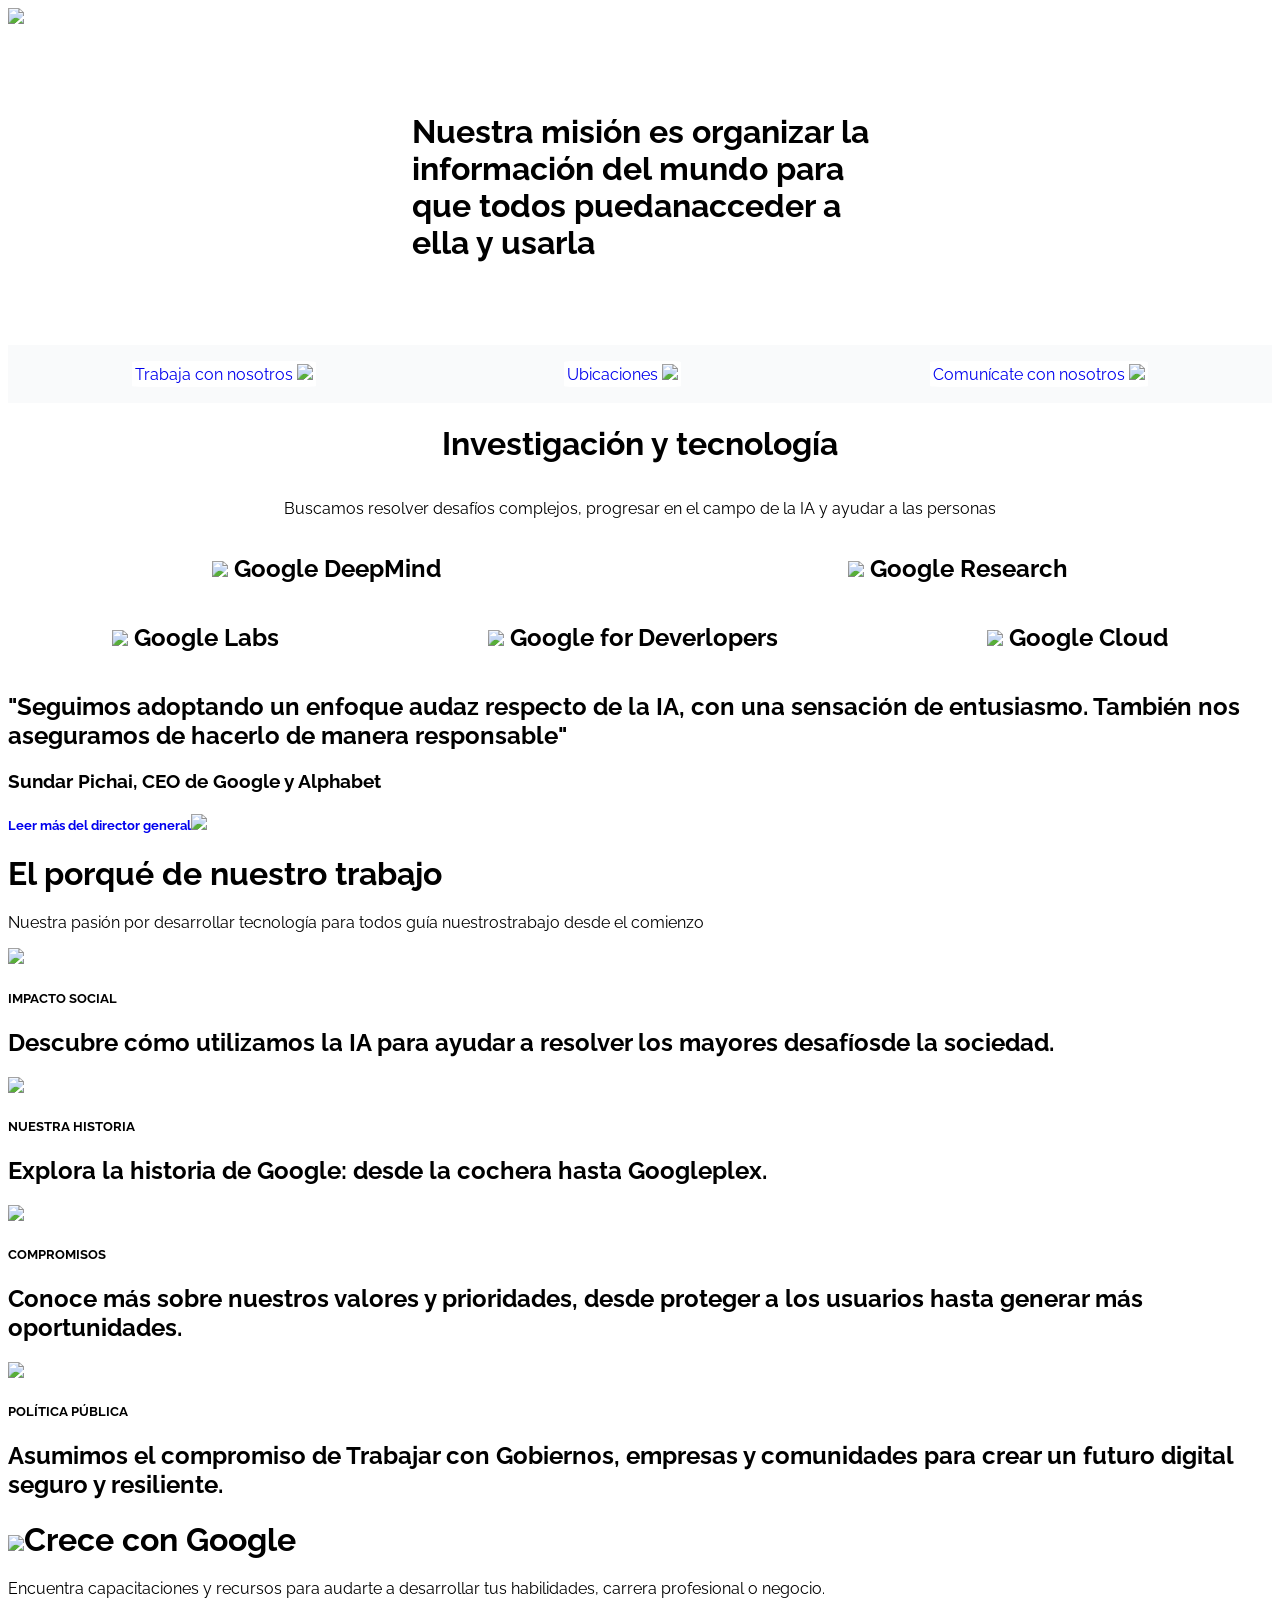
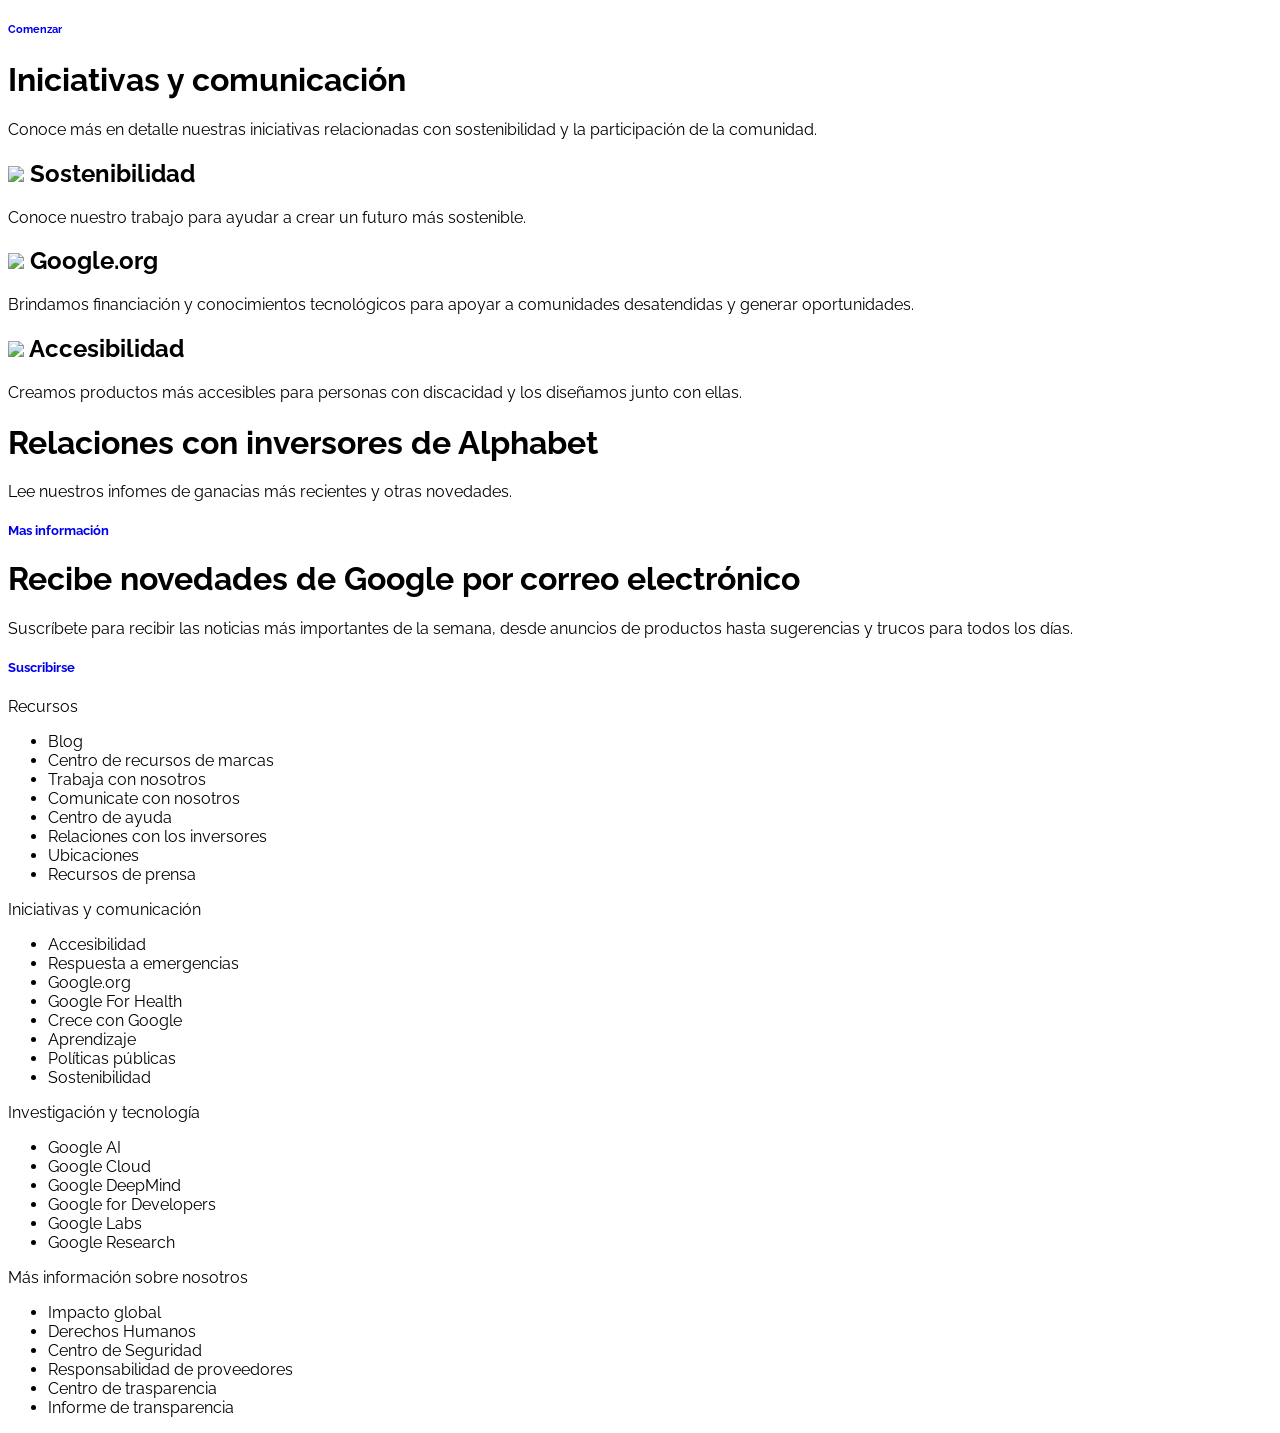
==== commit 12b99dfc: "1.6" ====
--- a/Evaluación 1-2/index.html
+++ b/Evaluación 1-2/index.html
@@ -10,55 +10,101 @@
     <link href="https://fonts.googleapis.com/css2?family=Raleway:ital,wght@0,100..900;1,100..900&display=swap" rel="stylesheet">
 </head>
     <body>
+        
         <img src="https://www.gstatic.com/marketing-cms/assets/images/0b/d4/e6516d32418884386205621ad689/about-companyinfo-hero.jpg=n-w2000-h625-fcrop64=1,0000051ffffffae1-rw">
         
-        <h1>Nuestra misión es organizar la información del mundo para que todos puedanacceder a ella y usarla</h1>
-        <p class="Gris"><a href="https://www.google.com/about/careers/applications/?utm_source=about-google&utm_medium=referral&utm_campaign=company-info" style="text-decoration: none;">Trabaja con nosotros</a>
+        <div class="Title-1">
+            <div class="Sub-1">
+                <h1>Nuestra misión es organizar la <br>
+                    información del mundo para <br>
+                    que todos puedanacceder a <br>
+                    ella y usarla <br>
+                </h1>
+           </div>
+        </div>
+
+        <div class="Box-1">
+            <p class="Color"><a href="https://www.google.com/about/careers/applications/?utm_source=about-google&utm_medium=referral&utm_campaign=company-info" style="text-decoration: none;">Trabaja con nosotros</a>
             <img src="https://www.gstatic.com/marketing-cms/assets/images/45/0e/9ffcbfaf4782b5a56e03cb340918/about-companyinfo-3up-careers.jpg=n-w160-h200-fcrop64=1,118e0000ee45ffff-rw"></p>
-        <P class="Gris"><a href="https://about.google/intl/es_ALL/company-info/locations/" style="text-decoration: none;">Ubicaciones</a>
-            <img src="https://www.gstatic.com/marketing-cms/assets/images/0f/e4/96e0453e4935a1899e1abf1be4b7/about-companyinfo-3up-locations.jpg=n-w160-h200-fcrop64=1,118e0000ee45ffff-rw"></P>    
-        <p class="Gris"><a href="https://about.google/intl/es_ALL/company-info/contact-google/" style="text-decoration: none;">Comunícate con nosotros</a>
+
+            <P class="Color"><a href="https://about.google/intl/es_ALL/company-info/locations/" style="text-decoration: none;">Ubicaciones</a>
+            <img src="https://www.gstatic.com/marketing-cms/assets/images/0f/e4/96e0453e4935a1899e1abf1be4b7/about-companyinfo-3up-locations.jpg=n-w160-h200-fcrop64=1,118e0000ee45ffff-rw"></P>
+        
+            <p class="Color"><a href="https://about.google/intl/es_ALL/company-info/contact-google/" style="text-decoration: none;">Comunícate con nosotros</a>
             <img src="https://www.gstatic.com/marketing-cms/assets/images/f0/2d/1a294cdc43c58f66effe40baee45/about-commitment-contactus.jpg=n-w160-h200-fcrop64=1,118e0000ee45ffff-rw"></p>
+        </div>
+
+        <div class="Title-2">
+            <h1>Investigación y tecnología</h1>
+        </div>
+
+        <div class="Title-3">
+            <p>Buscamos resolver desafíos complejos, progresar en el campo de la IA y ayudar a las personas</p>
+        </div>    
         
-        <h1>Investigación y tecnología</h1>
-        <p>Buscamos resolver desafíos complejos, progresar en el campo de la IA y ayudar a las personas</p>
-        <h2><img src="https://www.gstatic.com/marketing-cms/assets/images/34/c6/0c4f61d14ff4b61085dc236f2634/about-companyinfo-5up-gdm.png=n-w616-h346-fcrop64=1,0000003dffffffc3-rw">
+        <div class="Box-2">
+            <h2><img src="https://www.gstatic.com/marketing-cms/assets/images/34/c6/0c4f61d14ff4b61085dc236f2634/about-companyinfo-5up-gdm.png=n-w616-h346-fcrop64=1,0000003dffffffc3-rw">
             Google DeepMind</h2>
-        <h2><img src="https://www.gstatic.com/marketing-cms/assets/images/88/49/21614e5242559338154bd7591def/research-update.jpg=n-w616-h346-fcrop64=1,00000000ffffff59-rw"> 
+            
+            <h2><img src="https://www.gstatic.com/marketing-cms/assets/images/88/49/21614e5242559338154bd7591def/research-update.jpg=n-w616-h346-fcrop64=1,00000000ffffff59-rw"> 
             Google Research</h2>
-        <h2><img src="https://www.gstatic.com/marketing-cms/assets/images/1b/c1/fc73fdba4049a602f76706ef7662/about-companyinfo-5up-labs.png=n-w390-h219-fcrop64=1,0000003dffffffc3-rw"> 
+        </div>
+
+        <div class="Box-3">
+            <h2><img src="https://www.gstatic.com/marketing-cms/assets/images/1b/c1/fc73fdba4049a602f76706ef7662/about-companyinfo-5up-labs.png=n-w390-h219-fcrop64=1,0000003dffffffc3-rw"> 
             Google Labs</h2>
-        <h2><img src="https://www.gstatic.com/marketing-cms/assets/images/7c/fa/6a5321bf4acd9a7f64d411dfd812/about-companyinfo-5up-devs1.png=n-w390-h221-fcrop64=1,000001a9fffffe93-rw">
+        
+            <h2><img src="https://www.gstatic.com/marketing-cms/assets/images/7c/fa/6a5321bf4acd9a7f64d411dfd812/about-companyinfo-5up-devs1.png=n-w390-h221-fcrop64=1,000001a9fffffe93-rw">
             Google for Deverlopers</h2>
-        <h2><img src="https://www.gstatic.com/marketing-cms/assets/images/47/87/a957de3340f7b5318a73e8f421a4/about-companyinfo-5up-cloud-1.png=n-w390-h221-fcrop64=1,000001a9fffffe57-rw">
+       
+            <h2><img src="https://www.gstatic.com/marketing-cms/assets/images/47/87/a957de3340f7b5318a73e8f421a4/about-companyinfo-5up-cloud-1.png=n-w390-h221-fcrop64=1,000001a9fffffe57-rw">
             Google Cloud</h2>
-        
-        <h2 class="Gris">"Seguimos adoptando un enfoque audaz respecto
+        </div>
+
+        <div>
+            <h2 class="Gris">"Seguimos adoptando un enfoque audaz respecto
             de la IA, con una sensación de entusiasmo.
             También nos aseguramos de hacerlo de manera
-            responsable"
-        </h2>
-        <h3 class="Gris">Sundar Pichai, CEO de Google y Alphabet</h3>
-        <h5 class="Gris"><a href="https://blog.google/authors/sundar-pichai/?utm_source=about.google&utm_medium=referral&utm_campaign=company-info" style="text-decoration: none;"> Leer más del director general</a><img src="https://www.gstatic.com/marketing-cms/assets/images/e7/35/bf4f7c844b89a69e972e0770b041/about-companyinfo-spquote.png=n-w502-h365-fcrop64=1,00000ac0fffff57f-rw"></h5>
+            responsable" </h2>
         
+            <h3 class="Gris">Sundar Pichai, CEO de Google y Alphabet</h3>
         
-        <h1>El porqué de nuestro trabajo</h1>
-        <p>Nuestra pasión por desarrollar tecnología para todos guía nuestros
-            trabajo desde el comienzo</p>
+            <h5 class="Gris"><a href="https://blog.google/authors/sundar-pichai/?utm_source=about.google&utm_medium=referral&utm_campaign=company-info" style="text-decoration: none;"> Leer más del director general</a><img src="https://www.gstatic.com/marketing-cms/assets/images/e7/35/bf4f7c844b89a69e972e0770b041/about-companyinfo-spquote.png=n-w502-h365-fcrop64=1,00000ac0fffff57f-rw"></h5>
+        </div>
         
-        <h5 ><img src="https://www.gstatic.com/marketing-cms/assets/images/4d/d1/3df2382744fe8ae73c4e4ba42471/about-companyinfo-splash-socialimpact.png=s48-fcrop64=1,00000000ffffffff-rw" class="Borde-V">
-            IMPACTO SOCIAL</h5>
-        <h2 class="Borde-V">Descubre cómo utilizamos la IA para ayudar a resolver los mayores desafíosde la sociedad.</h2>
-        <h5 class="Borde B"><img src="https://www.gstatic.com/marketing-cms/assets/images/26/0c/fd5a54f942eea54bf1cbf46186df/about-companyinfo-splash-ourstory.jpg=n-w451-h254-fcrop64=1,00230000ffddffff-rw">
-            NUESTRA HISTORIA</h5>
-        <h2 class="Borde B">Explora la historia de Google: desde la cochera hasta Googleplex.</h2>
-        <h5 class="Borde A"><img src="https://www.gstatic.com/marketing-cms/assets/images/84/6e/b176dba14eba83ca5f373928cbf8/about-companyinfo-whywedowhatwedo.png=n-w451-h254-fcrop64=1,00230000ffddffff-rw">
-            COMPROMISOS</h5>
-        <h2 class="Borde A">Conoce más sobre nuestros valores y prioridades, desde proteger a los usuarios hasta generar más oportunidades.</h2>
-        <h5 class="Borde R"><img src="https://www.gstatic.com/marketing-cms/assets/images/cf/8a/1c40be6d4a2fbe8bc4e519d9d56a/about-companyinfo-splash-publicpolicy.png=s48-fcrop64=1,00000000ffffffff-rw">
-            POLÍTICA PÚBLICA</h5>
-        <h2 class="Borde R">Asumimos el compromiso de Trabajar con Gobiernos, empresas y comunidades para crear un futuro digital seguro y resiliente.</h2>
+        <div>
+            <h1>El porqué de nuestro trabajo</h1>
+        </div>
 
+        <div>
+            <p>Nuestra pasión por desarrollar tecnología para todos guía nuestrostrabajo desde el comienzo</p>
+        </div>
+        
+        <div>
+            <div>
+                <img src="https://www.gstatic.com/marketing-cms/assets/images/4d/d1/3df2382744fe8ae73c4e4ba42471/about-companyinfo-splash-socialimpact.png=s48-fcrop64=1,00000000ffffffff-rw">
+                <h5>IMPACTO SOCIAL</h5>
+                <h2>Descubre cómo utilizamos la IA para ayudar a resolver los mayores desafíosde la sociedad.</h2>
+            </div>
+
+            <div>
+                <img src="https://www.gstatic.com/marketing-cms/assets/images/26/0c/fd5a54f942eea54bf1cbf46186df/about-companyinfo-splash-ourstory.jpg=n-w451-h254-fcrop64=1,00230000ffddffff-rw">
+                <h5>NUESTRA HISTORIA</h5>
+                <h2>Explora la historia de Google: desde la cochera hasta Googleplex.</h2>
+            </div>
+        
+            <div>
+                <img src="https://www.gstatic.com/marketing-cms/assets/images/84/6e/b176dba14eba83ca5f373928cbf8/about-companyinfo-whywedowhatwedo.png=n-w451-h254-fcrop64=1,00230000ffddffff-rw">
+                <h5>COMPROMISOS</h5>
+                <h2>Conoce más sobre nuestros valores y prioridades, desde proteger a los usuarios hasta generar más oportunidades.</h2>
+            </div>
+
+            <div>
+                <img src="https://www.gstatic.com/marketing-cms/assets/images/cf/8a/1c40be6d4a2fbe8bc4e519d9d56a/about-companyinfo-splash-publicpolicy.png=s48-fcrop64=1,00000000ffffffff-rw">
+                <h5>POLÍTICA PÚBLICA</h5>
+                <h2>Asumimos el compromiso de Trabajar con Gobiernos, empresas y comunidades para crear un futuro digital seguro y resiliente.</h2>
+            </div>
+        </div>
  
         <h1 class="Gris"><img src="https://www.gstatic.com/marketing-cms/assets/images/d3/43/f72b401e4ffd8528f7b55d0e0344/about-companyinfo-growwithgoogle2.png=n-w502-h365-fcrop64=1,00000a90fffff570-rw">Crece con Google</h1>
         <p class="Gris">Encuentra capacitaciones y recursos para audarte a desarrollar tus habilidades, carrera profesional o negocio.</p>
--- a/Evaluación 1-2/stylel.css
+++ b/Evaluación 1-2/stylel.css
@@ -2,28 +2,80 @@
     font-family: "Raleway", cursive;
 }
 
-.Gris{
-    background-color:rgb(240, 240, 240);
+.Borde-V{
+    border-style:solid;
+    border-color:rgb(208, 241, 214);
+    border-width: 50px;
+    padding: 0px; /* Añade 0px de relleno en todos los lados */
+    border-radius: 10px;
+}
+
+.Borde-B{
+    border-style:solid;
+    border-color:rgb(192, 223, 242);
+    border-width: 70px;
+    padding: 0px; /* Añade 0px de relleno en todos los lados */
+    border-radius: 10px;
+}
+
+.Borde-A{
+    border-style:solid;
+    border-color:rgb(251, 237, 182); 
+    border-width: 70px;
+    padding: 0px; /* Añade 0px de relleno en todos los lados */
+    border-radius: 10px;
+}
+
+.Borde-R{
+    border-style:solid;
+    border-color:rgb(251, 213, 213);
+    border-width: 50px;
+    padding: 0px; /* Añade 0px de relleno en todos los lados */
+    border-radius: 10px;
+}
+
+.Title-1{
+    display:flex;
+    justify-content: center;
+    margin: 5%;
+}
+
+.Sub-1{
+    display: flex;
+    justify-content: center;
+}
+
+.Title-2{
+    display: flex;
+    justify-content: center;
+}
+
+.Title-3{
+    display: flex;
+    justify-content: center;
+}
+
+.Box-1{
+    display: flex;
+    justify-content: space-around;
+    background-color: rgb(249, 250, 251);
+}
+
+.Color{
+    border-style: solid;
+    border-radius: 5%;
+    border-color: rgb(255, 255, 255);
+    background-color: rgb(255, 255, 255);
+}
+
+.Box-2{
+    display: flex;
+    justify-content: space-around;
+}
+
+.Box-3{
+    display: flex;
+    justify-content: space-around;
 }
 
 
-.Borde-V{
-    border-style:solid;
-    border-color:rgb(208, 241, 214);
-    border-width: 100px;
-    padding: 0px; /* Añade 0px de relleno en todos los lados */
-}
-
-.Borde B{
-    border-color:rgb(192, 223, 242);
-}
-
-.Borde A{
-    border-color:rgb(251, 237, 182); 
-}
-
-.Borde R{
-    border-color:rgb(251, 213, 213);
-}
-
-
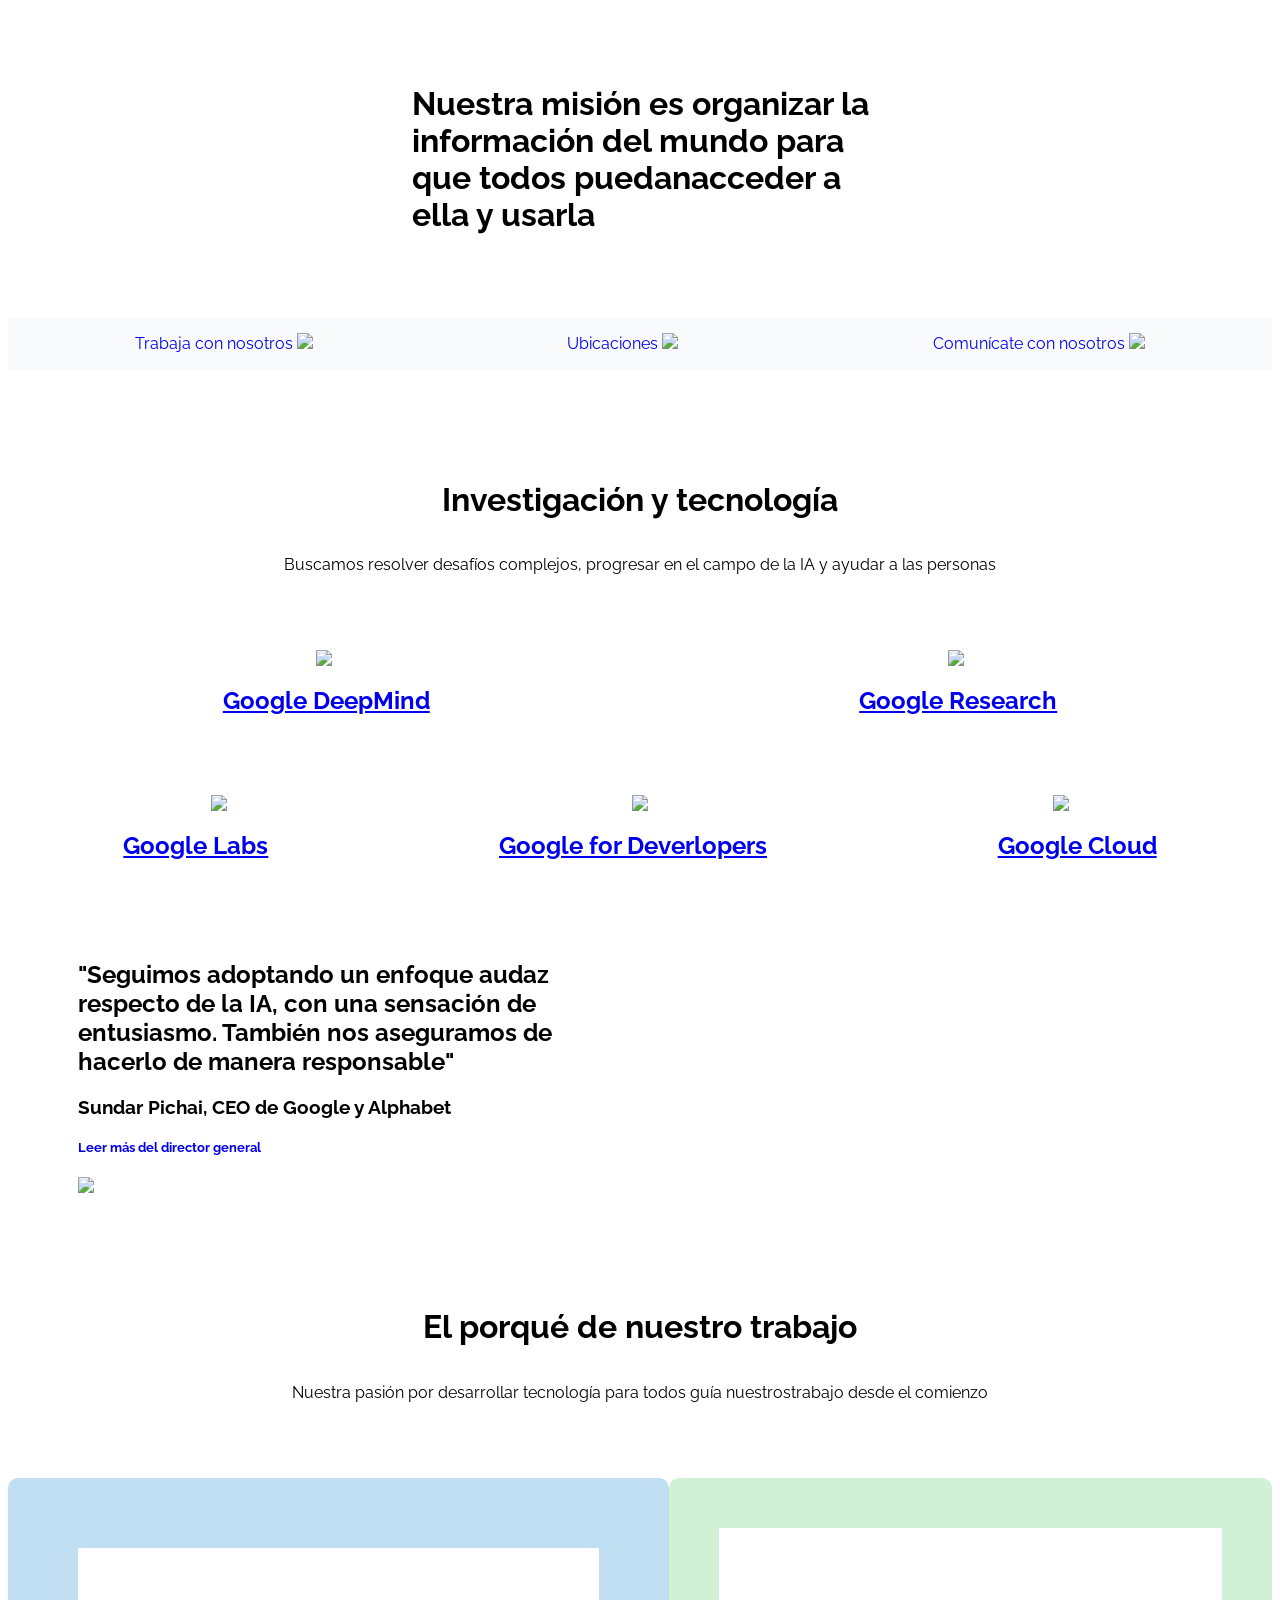
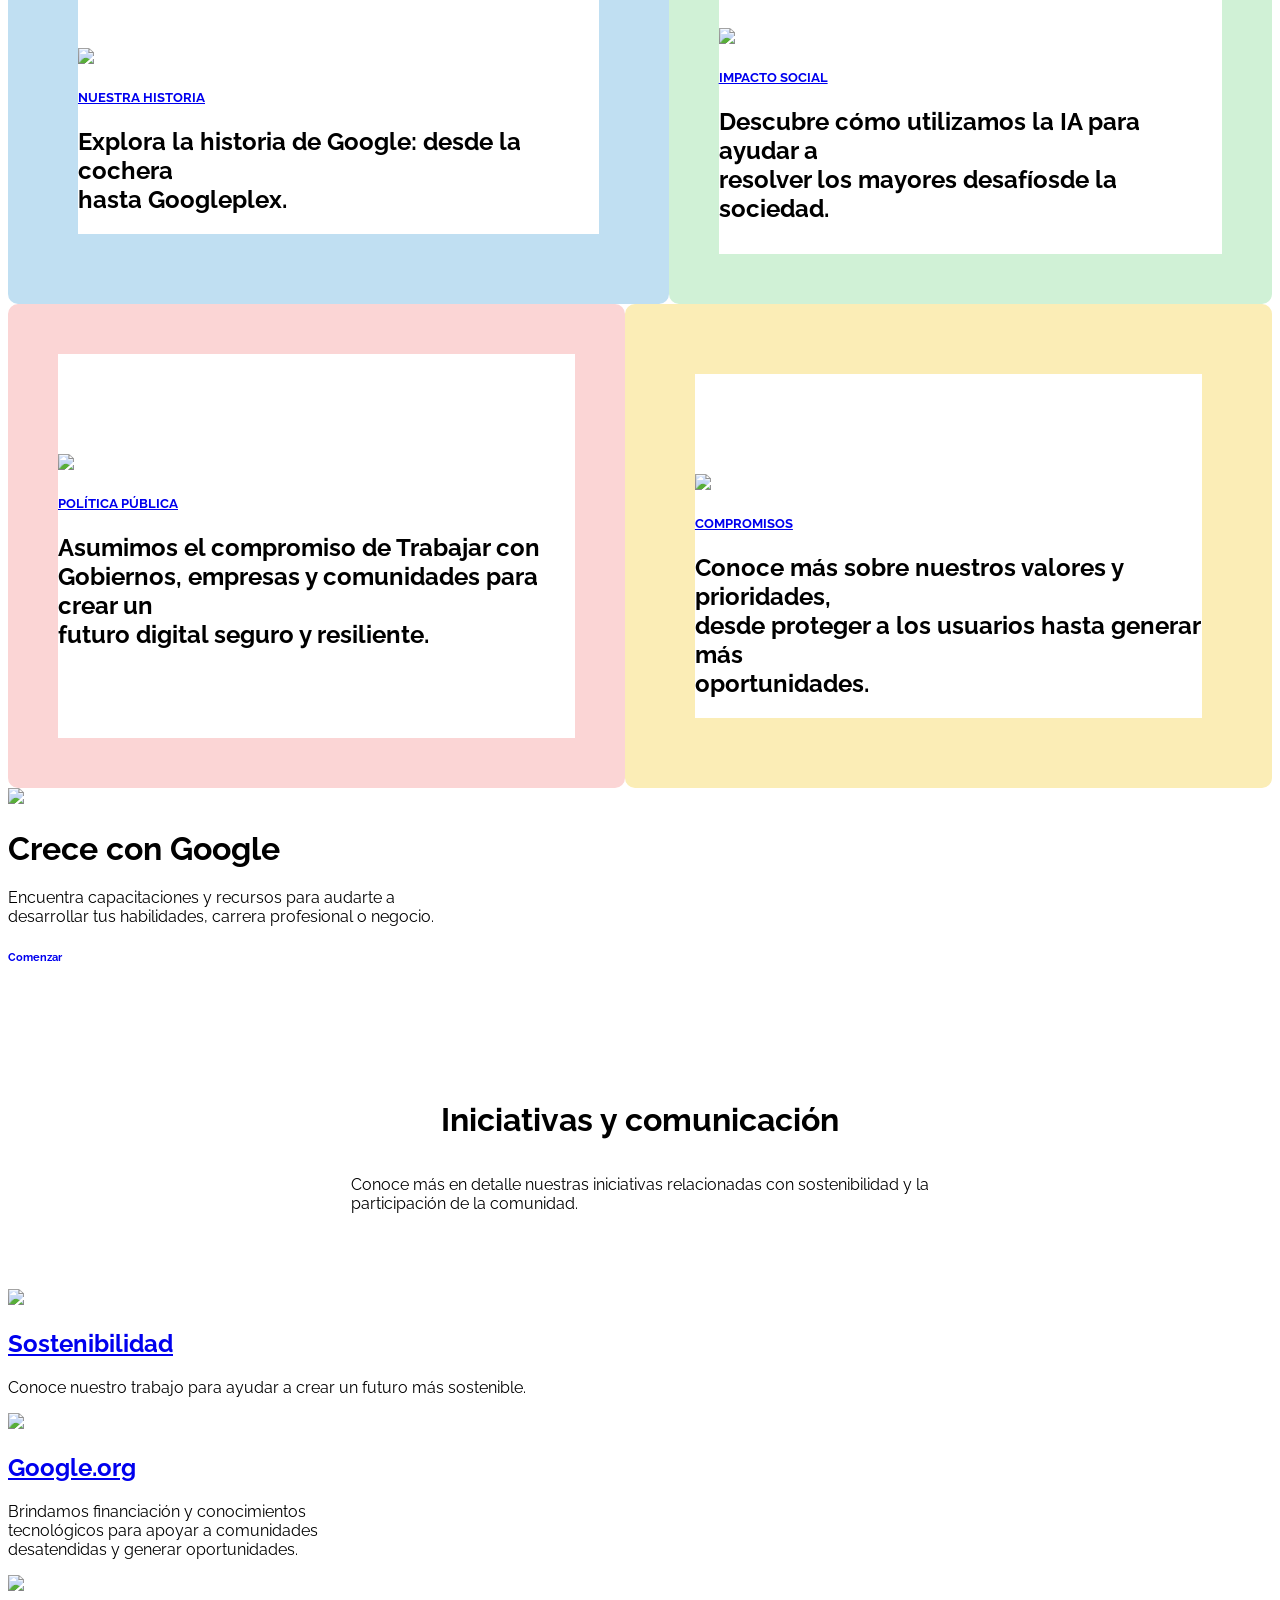
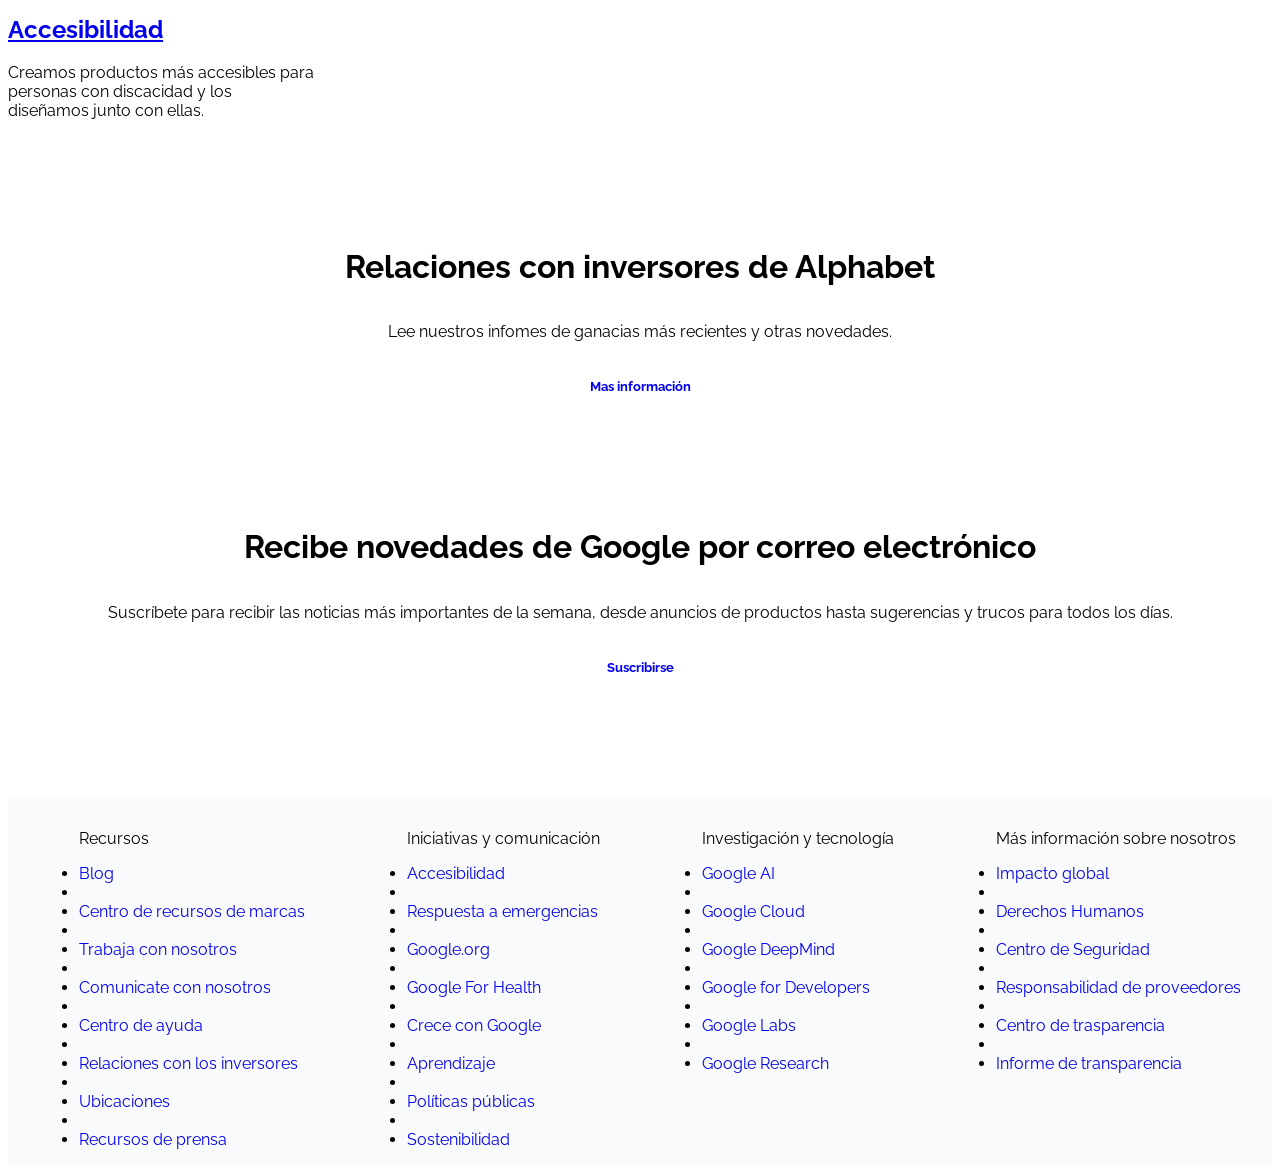
==== commit e6d1b337: "1.8 Versión Final Final En esta versión final, terminamos de agregar los títulos, la aplicación del " ====
--- a/Evaluación 1-2/index.html
+++ b/Evaluación 1-2/index.html
@@ -11,8 +11,6 @@
 </head>
     <body>
         
-        <img src="https://www.gstatic.com/marketing-cms/assets/images/0b/d4/e6516d32418884386205621ad689/about-companyinfo-hero.jpg=n-w2000-h625-fcrop64=1,0000051ffffffae1-rw">
-        
         <div class="Title-1">
             <div class="Sub-1">
                 <h1>Nuestra misión es organizar la <br>
@@ -43,136 +41,242 @@
         </div>    
         
         <div class="Box-2">
-            <h2><img src="https://www.gstatic.com/marketing-cms/assets/images/34/c6/0c4f61d14ff4b61085dc236f2634/about-companyinfo-5up-gdm.png=n-w616-h346-fcrop64=1,0000003dffffffc3-rw">
-            Google DeepMind</h2>
-            
-            <h2><img src="https://www.gstatic.com/marketing-cms/assets/images/88/49/21614e5242559338154bd7591def/research-update.jpg=n-w616-h346-fcrop64=1,00000000ffffff59-rw"> 
-            Google Research</h2>
-        </div>
-
+            <img src="https://www.gstatic.com/marketing-cms/assets/images/34/c6/0c4f61d14ff4b61085dc236f2634/about-companyinfo-5up-gdm.png=n-w616-h346-fcrop64=1,0000003dffffffc3-rw">
+            
+            <img src="https://www.gstatic.com/marketing-cms/assets/images/88/49/21614e5242559338154bd7591def/research-update.jpg=n-w616-h346-fcrop64=1,00000000ffffff59-rw"> 
+            
+        </div>
+        
+        <div class="Box-2">
+            <h2 class="Color-1"><a href="https://deepmind.google/?utm_source=about.google&utm_medium=referral&utm_campaign=company-info">Google DeepMind</a></h2>
+
+            <h2 class="Color-1"><a href="https://research.google/?utm_source=about.google&utm_medium=referral&utm_campaign=company-info">Google Research</a></h2>
+        </div>
+        
         <div class="Box-3">
-            <h2><img src="https://www.gstatic.com/marketing-cms/assets/images/1b/c1/fc73fdba4049a602f76706ef7662/about-companyinfo-5up-labs.png=n-w390-h219-fcrop64=1,0000003dffffffc3-rw"> 
-            Google Labs</h2>
-        
-            <h2><img src="https://www.gstatic.com/marketing-cms/assets/images/7c/fa/6a5321bf4acd9a7f64d411dfd812/about-companyinfo-5up-devs1.png=n-w390-h221-fcrop64=1,000001a9fffffe93-rw">
-            Google for Deverlopers</h2>
-       
-            <h2><img src="https://www.gstatic.com/marketing-cms/assets/images/47/87/a957de3340f7b5318a73e8f421a4/about-companyinfo-5up-cloud-1.png=n-w390-h221-fcrop64=1,000001a9fffffe57-rw">
-            Google Cloud</h2>
-        </div>
-
-        <div>
-            <h2 class="Gris">"Seguimos adoptando un enfoque audaz respecto
-            de la IA, con una sensación de entusiasmo.
-            También nos aseguramos de hacerlo de manera
-            responsable" </h2>
-        
-            <h3 class="Gris">Sundar Pichai, CEO de Google y Alphabet</h3>
-        
-            <h5 class="Gris"><a href="https://blog.google/authors/sundar-pichai/?utm_source=about.google&utm_medium=referral&utm_campaign=company-info" style="text-decoration: none;"> Leer más del director general</a><img src="https://www.gstatic.com/marketing-cms/assets/images/e7/35/bf4f7c844b89a69e972e0770b041/about-companyinfo-spquote.png=n-w502-h365-fcrop64=1,00000ac0fffff57f-rw"></h5>
-        </div>
-        
-        <div>
+            <img src="https://www.gstatic.com/marketing-cms/assets/images/1b/c1/fc73fdba4049a602f76706ef7662/about-companyinfo-5up-labs.png=n-w390-h219-fcrop64=1,0000003dffffffc3-rw"> 
+            
+            <img src="https://www.gstatic.com/marketing-cms/assets/images/7c/fa/6a5321bf4acd9a7f64d411dfd812/about-companyinfo-5up-devs1.png=n-w390-h221-fcrop64=1,000001a9fffffe93-rw">
+            
+            <img src="https://www.gstatic.com/marketing-cms/assets/images/47/87/a957de3340f7b5318a73e8f421a4/about-companyinfo-5up-cloud-1.png=n-w390-h221-fcrop64=1,000001a9fffffe57-rw">
+        </div>
+            
+        <div class="Box-3">
+            <h2 class="Color-1"><a href="https://labs.google/?utm_source=about.google&utm_medium=referral&utm_campaign=company-info">Google Labs</a></h2>
+
+            <h2 class="Color-1"><a href="https://developers.google.com/?utm_source=about.google&utm_medium=referral&utm_campaign=company-info&hl=es-419">Google for Deverlopers</a></h2>
+
+            <h2 class="Color-1"><a href="https://cloud.google.com/?utm_source=about.google&utm_medium=referral&utm_campaign=company-info">Google Cloud</a></h2>
+        </div>
+
+        <div>
+            <div class="Box-4">
+                <h2>"Seguimos adoptando un enfoque audaz <br>
+                        respecto de la IA, con una sensación de <br>
+                        entusiasmo. También nos aseguramos de <br>
+                        hacerlo de manera responsable" <br>
+                    </h2>
+        
+                    <h3>Sundar Pichai, CEO de Google y Alphabet</h3>
+            
+                    <h5><a href="https://blog.google/authors/sundar-pichai/?utm_source=about.google&utm_medium=referral&utm_campaign=company-info" style="text-decoration: none;"> Leer más del director general</a></h5> 
+                   
+                    <img src="https://www.gstatic.com/marketing-cms/assets/images/e7/35/bf4f7c844b89a69e972e0770b041/about-companyinfo-spquote.png=n-w502-h365-fcrop64=1,00000ac0fffff57f-rw">   
+            </div>
+        </div>
+
+        
+
+        <div class="Title-4">
             <h1>El porqué de nuestro trabajo</h1>
         </div>
 
-        <div>
+        <div class="Title-5">
             <p>Nuestra pasión por desarrollar tecnología para todos guía nuestrostrabajo desde el comienzo</p>
         </div>
         
         <div>
-            <div>
-                <img src="https://www.gstatic.com/marketing-cms/assets/images/4d/d1/3df2382744fe8ae73c4e4ba42471/about-companyinfo-splash-socialimpact.png=s48-fcrop64=1,00000000ffffffff-rw">
-                <h5>IMPACTO SOCIAL</h5>
-                <h2>Descubre cómo utilizamos la IA para ayudar a resolver los mayores desafíosde la sociedad.</h2>
-            </div>
-
-            <div>
-                <img src="https://www.gstatic.com/marketing-cms/assets/images/26/0c/fd5a54f942eea54bf1cbf46186df/about-companyinfo-splash-ourstory.jpg=n-w451-h254-fcrop64=1,00230000ffddffff-rw">
-                <h5>NUESTRA HISTORIA</h5>
-                <h2>Explora la historia de Google: desde la cochera hasta Googleplex.</h2>
-            </div>
-        
-            <div>
-                <img src="https://www.gstatic.com/marketing-cms/assets/images/84/6e/b176dba14eba83ca5f373928cbf8/about-companyinfo-whywedowhatwedo.png=n-w451-h254-fcrop64=1,00230000ffddffff-rw">
-                <h5>COMPROMISOS</h5>
-                <h2>Conoce más sobre nuestros valores y prioridades, desde proteger a los usuarios hasta generar más oportunidades.</h2>
-            </div>
-
-            <div>
-                <img src="https://www.gstatic.com/marketing-cms/assets/images/cf/8a/1c40be6d4a2fbe8bc4e519d9d56a/about-companyinfo-splash-publicpolicy.png=s48-fcrop64=1,00000000ffffffff-rw">
-                <h5>POLÍTICA PÚBLICA</h5>
-                <h2>Asumimos el compromiso de Trabajar con Gobiernos, empresas y comunidades para crear un futuro digital seguro y resiliente.</h2>
-            </div>
-        </div>
- 
-        <h1 class="Gris"><img src="https://www.gstatic.com/marketing-cms/assets/images/d3/43/f72b401e4ffd8528f7b55d0e0344/about-companyinfo-growwithgoogle2.png=n-w502-h365-fcrop64=1,00000a90fffff570-rw">Crece con Google</h1>
-        <p class="Gris">Encuentra capacitaciones y recursos para audarte a desarrollar tus habilidades, carrera profesional o negocio.</p>
-        <h6 class="Gris"><a href="https://grow.google/?utm_source=about.google&utm_medium=referral&utm_campaign=company-info" style="text-decoration: none;">Comenzar</a></h6>
-
-        
-        <h1>Iniciativas y comunicación</h1>
-        <p>Conoce más en detalle nuestras iniciativas relacionadas con sostenibilidad y la participación de la comunidad.</p>
-        <h2><img src="https://www.gstatic.com/marketing-cms/assets/images/e1/5f/88c39e0e495785d444c630dd3236/about-companyinfo-collection-sustainability.png=n-w876-h632-fcrop64=1,04fb0000fb33ffff-rw">
-            Sostenibilidad</h2>
-        <p>Conoce nuestro trabajo para ayudar a crear un futuro más sostenible.</p>
-        <h2><img src="https://www.gstatic.com/marketing-cms/assets/images/52/3b/71984cca4eeca47cc705a37eb94e/about-companyinfo-collection-dotorg.png=n-w390-h219-fcrop64=1,00000051ffffffff-rw">
-            Google.org</h2>
-        <p>Brindamos financiación y conocimientos tecnológicos para apoyar a comunidades desatendidas y generar oportunidades.</p>
-        <h2><img src="https://www.gstatic.com/marketing-cms/assets/images/71/e9/6569018d4734aa1f87c89025ed93/about-companyinfo-coin.png=n-w390-h219-fcrop64=1,00000000ffffff59-rw">
-            Accesibilidad</h2>
-        <p>Creamos productos más accesibles para personas con discacidad y los diseñamos junto con ellas.</p>
-        
-        <h1>Relaciones con inversores de Alphabet</h1>
-        <p>Lee nuestros infomes de ganacias más recientes y otras novedades.</p>
-        <h5><a href="https://abc.xyz/investor/?utm_source=about.google&utm_medium=referral&utm_campaign=company-info" style="text-decoration: none;"> Mas información</a> </h5>
-        
-        <h1 class="GrisBd">Recibe novedades de Google por correo electrónico</h1>
-        <p>Suscríbete para recibir las noticias más importantes de la semana, desde anuncios de productos hasta sugerencias y trucos para todos los días.</p>
-        <h5><a href="https://blog.google/newsletter-subscribe/?utm_source=about.google&utm_medium=referral&utm_campaign=company-info" style="text-decoration: none;">Suscribirse</a></h5>
-        
-        <p>Recursos</p>
-        <ul>
-            <li>Blog</li>
-            <li>Centro de recursos de marcas</li>
-            <li>Trabaja con nosotros</li>
-            <li>Comunicate con nosotros</li>
-            <li>Centro de ayuda</li>
-            <li>Relaciones con los inversores</li>
-            <li>Ubicaciones</li>
-            <li>Recursos de prensa</li>
-        </ul>
-
-        <p>Iniciativas y comunicación</p>
-        <ul>
-            <li>Accesibilidad</li>
-            <li>Respuesta a emergencias</li>
-            <li>Google.org</li>
-            <li>Google For Health</li>
-            <li>Crece con Google</li>
-            <li>Aprendizaje</li>
-            <li>Políticas públicas</li>
-            <li>Sostenibilidad</li>
-        </ul>
-
-        <p>Investigación y tecnología</p>
-        <ul>
-            <li>Google AI</li>
-            <li>Google Cloud</li>
-            <li>Google DeepMind</li>
-            <li>Google for Developers</li>
-            <li>Google Labs</li>
-            <li>Google Research</li>
-        </ul>
-
-        <p>Más información sobre nosotros</p>
-        <ul>
-            <li>Impacto global</li>
-            <li>Derechos Humanos</li>
-            <li>Centro de Seguridad</li>
-            <li>Responsabilidad de proveedores</li>
-            <li>Centro de trasparencia</li>
-            <li>Informe de transparencia</li>
-        </ul>
+            <div class="Box-6">
+                <div class="Borde-B">
+                    <img src="https://www.gstatic.com/marketing-cms/assets/images/26/0c/fd5a54f942eea54bf1cbf46186df/about-companyinfo-splash-ourstory.jpg=n-w451-h254-fcrop64=1,00230000ffddffff-rw">
+                    <h5><a href="https://about.google/intl/es_ALL/company-info/our-story/">NUESTRA HISTORIA</a></h5>
+                    <h2>Explora la historia de Google: desde la cochera <br>
+                         hasta Googleplex. <br>
+                        </h2>
+                </div>
+                
+                <div class="Borde-V">
+                    <img src="https://www.gstatic.com/marketing-cms/assets/images/4d/d1/3df2382744fe8ae73c4e4ba42471/about-companyinfo-splash-socialimpact.png=s48-fcrop64=1,00000000ffffffff-rw">
+                    <h5><a href="https://ai.google/societal-impact/?utm_source=aboutgoogle&utm_medium=google-oo&utm_campaign=February2025&utm_content=company">IMPACTO SOCIAL</a></h5>
+                    <h2>Descubre cómo utilizamos la IA para ayudar a <br>
+                         resolver los mayores desafíosde la sociedad. <br>
+                        </h2>
+                </div>  
+            </div>
+        </div> 
+        <div>
+            <div class="Box-7">
+                <div class="Borde-R">
+                    <img src="https://www.gstatic.com/marketing-cms/assets/images/cf/8a/1c40be6d4a2fbe8bc4e519d9d56a/about-companyinfo-splash-publicpolicy.png=s48-fcrop64=1,00000000ffffffff-rw">
+                    <h5><a href="https://publicpolicy.google/?utm_source=about.google&utm_medium=referral&utm_campaign=company-info">POLÍTICA PÚBLICA</a></h5>
+                    <h2>Asumimos el compromiso de Trabajar con <br>
+                         Gobiernos, empresas y comunidades para crear un <br>
+                          futuro digital seguro y resiliente. <br>
+                        </h2>
+                </div>
+            
+                <div class="Borde-A">
+                    <img src="https://www.gstatic.com/marketing-cms/assets/images/84/6e/b176dba14eba83ca5f373928cbf8/about-companyinfo-whywedowhatwedo.png=n-w451-h254-fcrop64=1,00230000ffddffff-rw">
+                    <h5><a href="https://about.google/intl/es_ALL/company-info/commitments/">COMPROMISOS</a></h5>
+                    <h2>Conoce más sobre nuestros valores y prioridades, <br>
+                         desde proteger a los usuarios hasta generar más <br>
+                          oportunidades. <br>
+                        </h2>
+                </div>
+            </div>
+        </div>
+        
+        <div>
+            <img src="https://www.gstatic.com/marketing-cms/assets/images/d3/43/f72b401e4ffd8528f7b55d0e0344/about-companyinfo-growwithgoogle2.png=n-w502-h365-fcrop64=1,00000a90fffff570-rw">
+            
+            <h1>Crece con Google</h1> 
+
+            <p>Encuentra capacitaciones y recursos para audarte a <br>
+                 desarrollar tus habilidades, carrera profesional o negocio. <br>
+                </p>
+
+            <h6><a href="https://grow.google/?utm_source=about.google&utm_medium=referral&utm_campaign=company-info" style="text-decoration: none;">Comenzar</a></h6>
+        </div>
+        
+        <div class="Title-6">
+            <h1>Iniciativas y comunicación</h1>
+        </div>
+
+        <div class="Title-7">
+            <p>Conoce más en detalle nuestras iniciativas relacionadas con sostenibilidad y la <br>
+            participación de la comunidad. <br>
+            </p>
+        </div>
+
+        <div>
+            <div class="Borde-1">
+                <img src="https://www.gstatic.com/marketing-cms/assets/images/e1/5f/88c39e0e495785d444c630dd3236/about-companyinfo-collection-sustainability.png=n-w876-h632-fcrop64=1,04fb0000fb33ffff-rw">
+                <h2><a href="https://sustainability.google/?utm_source=about.google&utm_medium=referral&utm_campaign=company-info">Sostenibilidad</a></h2>
+                <p>Conoce nuestro trabajo para ayudar a crear un futuro más sostenible.</p>
+            </div>
+        
+            <div class="Borde-2">
+                <img src="https://www.gstatic.com/marketing-cms/assets/images/52/3b/71984cca4eeca47cc705a37eb94e/about-companyinfo-collection-dotorg.png=n-w390-h219-fcrop64=1,00000051ffffffff-rw">
+                <h2><a href="https://www.google.org/?utm_source=about.google&utm_medium=referral&utm_campaign=company-info">Google.org</a></h2>
+                <p>Brindamos financiación y conocimientos <br>
+                     tecnológicos para apoyar a comunidades <br>
+                      desatendidas y generar oportunidades. <br>
+                    </p>
+            </div>
+        
+            <div class="Borde-3">
+                <img src="https://www.gstatic.com/marketing-cms/assets/images/71/e9/6569018d4734aa1f87c89025ed93/about-companyinfo-coin.png=n-w390-h219-fcrop64=1,00000000ffffff59-rw">
+                <h2><a href="https://belonging.google/disability-innovation/">Accesibilidad</a></h2>
+                <p>Creamos productos más accesibles para <br>
+                     personas con discacidad y los <br>
+                      diseñamos junto con ellas. <br>
+                    </p>
+            </div>
+        </div>
+        
+        <div class="Title-8">
+            <h1>Relaciones con inversores de Alphabet</h1>
+        </div>
+        <div class="Title-9">  
+            <p>Lee nuestros infomes de ganacias más recientes y otras novedades.</p>
+        </div> 
+        <div class="Title-10">  
+            <h5><a href="https://abc.xyz/investor/?utm_source=about.google&utm_medium=referral&utm_campaign=company-info" style="text-decoration: none;"> Mas información</a> </h5>
+        </div>
+
+        <div class="Title-11">
+            <h1>Recibe novedades de Google por correo electrónico</h1>
+        </div>
+
+        <div class="Title-12">   
+            <p>Suscríbete para recibir las noticias más importantes de la semana, desde anuncios de productos hasta sugerencias y trucos para todos los días.</p>
+        </div>
+
+        <div class="Title-13">   
+            <h5><a href="https://blog.google/newsletter-subscribe/?utm_source=about.google&utm_medium=referral&utm_campaign=company-info" style="text-decoration: none;">Suscribirse</a></h5>
+        </div>
+        
+        <div class="Lista">
+        <ul>
+            <p>Recursos</p>
+            <li><a href="https://blog.google/?utm_source=about&utm_medium=referral&utm_campaign=footer-link" style="text-decoration: none;">Blog</a></li>
+            <li></li>
+            <li><a href="https://about.google/brand-resource-center/"style="text-decoration: none;">Centro de recursos de marcas</a></li>
+            <li></li>
+            <li><a href="https://www.google.com/about/careers/applications/?utm_source=about&utm_medium=referral&utm_campaign=footer-link"style="text-decoration: none;">Trabaja con nosotros</a></li>
+            <li></li>
+            <li><a href="https://about.google/intl/es_ALL/company-info/contact-google/"style="text-decoration: none;">Comunicate con nosotros</a></li>
+            <li></li>
+            <li><a href="https://support.google.com/?utm_source=about&utm_medium=referral&utm_campaign=footer-link"style="text-decoration: none;">Centro de ayuda</a></li>
+            <li></li>
+            <li><a href="https://abc.xyz/investor/?utm_source=about&utm_medium=referral&utm_campaign=footer-link"style="text-decoration: none;">Relaciones con los inversores</a></li>
+            <li></li>
+            <li><a href="https://about.google/intl/es_ALL/company-info/locations/"style="text-decoration: none;">Ubicaciones</a></li>
+            <li></li>
+            <li><a href="https://blog.google/press/?utm_source=about&utm_medium=referral&utm_campaign=footer-link"style="text-decoration: none;">Recursos de prensa</a></li>
+        </ul>
+
+        
+        <ul>
+            <p>Iniciativas y comunicación</p>
+            <li><a href="https://belonging.google/disability-innovation/"style="text-decoration: none;">Accesibilidad</a></li>
+            <li></li>
+            <li><a href="https://crisisresponse.google/?utm_source=about&utm_medium=referral&utm_campaign=footer-link"style="text-decoration: none;">Respuesta a emergencias</a></li>
+            <li></li>
+            <li><a href="https://www.google.org/?utm_source=about&utm_medium=referral&utm_campaign=footer-link"style="text-decoration: none;">Google.org</a></li>
+            <li></li>
+            <li><a href="https://health.google/?utm_source=about_google&utm_medium=web&utm_content=footer"style="text-decoration: none;">Google For Health</a></li>
+            <li></li>
+            <li><a href="https://grow.google/?utm_source=about&utm_medium=referral&utm_campaign=footer-link"style="text-decoration: none;">Crece con Google</a></li>
+            <li></li>
+            <li><a href="https://learning.google/?utm_source=about&utm_medium=referral&utm_campaign=footer-link"style="text-decoration: none;">Aprendizaje</a></li>
+            <li></li>
+            <li><a href="https://publicpolicy.google/?utm_source=about.google&utm_medium=referral&utm_campaign=footer"style="text-decoration: none;">Políticas públicas</a></li>
+            <li></li>
+            <li><a href="https://sustainability.google/?utm_source=about&utm_medium=referral&utm_campaign=footer-link"style="text-decoration: none;">Sostenibilidad</a></li>
+        </ul>
+
+        
+        <ul>
+            <p>Investigación y tecnología</p>
+            <li><a href="https://ai.google/?utm_source=about.google&utm_medium=referral&utm_campaign=footer"style="text-decoration: none;">Google AI</a></li>
+            <li></li>
+            <li><a href="https://cloud.google.com/?utm_source=about.google&utm_medium=referral&utm_campaign=footer"style="text-decoration: none;">Google Cloud</a></li>
+            <li></li>
+            <li><a href="https://deepmind.google/?utm_source=about.google&utm_medium=referral&utm_campaign=footer"style="text-decoration: none;">Google DeepMind</a></li>
+            <li></li>
+            <li><a href="https://developers.google.com/?utm_source=about.google&utm_medium=referral&utm_campaign=footer&hl=es-419"style="text-decoration: none;">Google for Developers</a></li>
+            <li></li>
+            <li><a href="https://labs.google/?utm_source=about.google&utm_medium=referral&utm_campaign=footer"style="text-decoration: none;">Google Labs</a></li>
+            <li></li>
+            <li><a href="https://research.google/?utm_source=about.google&utm_medium=referral&utm_campaign=footer"style="text-decoration: none;">Google Research</a></li>
+        </ul>
+
+        
+        <ul>
+            <p>Más información sobre nosotros</p>
+            <li><a href="https://about.google/intl/es_ALL/around-the-globe/"style="text-decoration: none;">Impacto global</a></li>
+            <li></li>
+            <li><a href="https://about.google/intl/es_ALL/company-info/human-rights/"style="text-decoration: none;">Derechos Humanos</a></li>
+            <li></li>
+            <li><a href="https://safety.google/?utm_source=about&utm_medium=referral&utm_campaign=footer-link"style="text-decoration: none;">Centro de Seguridad</a></li>
+            <li></li>
+            <li><a href="https://sustainability.google/progress/supplier-responsibility/?utm_source=about.google&utm_medium=referral&utm_campaign=footer"style="text-decoration: none;">Responsabilidad de proveedores</a></li>
+            <li></li>
+            <li><a href="https://transparency.google/?utm_source=about.google&utm_medium=referral&utm_campaign=footer"style="text-decoration: none;">Centro de trasparencia</a></li>
+            <li></li>
+            <li><a href="https://transparencyreport.google.com/?utm_source=about&utm_medium=referral&utm_campaign=footer-link"style="text-decoration: none;">Informe de transparencia</a></li>
+        </ul>
+        </div>
     </body>
 </html>
--- a/Evaluación 1-2/stylel.css
+++ b/Evaluación 1-2/stylel.css
@@ -1,12 +1,13 @@
 body{
     font-family: "Raleway", cursive;
 }
+
 
 .Borde-V{
     border-style:solid;
     border-color:rgb(208, 241, 214);
     border-width: 50px;
-    padding: 0px; /* Añade 0px de relleno en todos los lados */
+    padding: 100px 0px 0px 0px; /* Añade 0px de relleno en todos los lados */
     border-radius: 10px;
 }
 
@@ -14,7 +15,7 @@
     border-style:solid;
     border-color:rgb(192, 223, 242);
     border-width: 70px;
-    padding: 0px; /* Añade 0px de relleno en todos los lados */
+    padding: 100px 0px 0px 0px; /* Añade 0px de relleno en todos los lados */
     border-radius: 10px;
 }
 
@@ -22,7 +23,7 @@
     border-style:solid;
     border-color:rgb(251, 237, 182); 
     border-width: 70px;
-    padding: 0px; /* Añade 0px de relleno en todos los lados */
+    padding: 100px 0px 0px 0px; /* Añade 0px de relleno en todos los lados */
     border-radius: 10px;
 }
 
@@ -30,7 +31,7 @@
     border-style:solid;
     border-color:rgb(251, 213, 213);
     border-width: 50px;
-    padding: 0px; /* Añade 0px de relleno en todos los lados */
+    padding: 100px 0px 0px 0px ; /* Añade 0px de relleno en todos los lados */
     border-radius: 10px;
 }
 
@@ -45,27 +46,30 @@
     justify-content: center;
 }
 
-.Title-2{
-    display: flex;
-    justify-content: center;
-}
-
-.Title-3{
-    display: flex;
-    justify-content: center;
-}
-
 .Box-1{
     display: flex;
     justify-content: space-around;
     background-color: rgb(249, 250, 251);
 }
 
-.Color{
+.Color:hover{
     border-style: solid;
     border-radius: 5%;
     border-color: rgb(255, 255, 255);
     background-color: rgb(255, 255, 255);
+    border-color: grey;
+}
+
+.Title-2{
+    display: flex;
+    justify-content: center;
+    padding: 90px 0px 0px 0px;
+}
+
+.Title-3{
+    display: flex;
+    justify-content: center;
+    padding: 0px 0px 60px 0px;
 }
 
 .Box-2{
@@ -73,9 +77,115 @@
     justify-content: space-around;
 }
 
+.Color-1{
+    padding: 0px 0px 60px 0px;
+}
 .Box-3{
     display: flex;
     justify-content: space-around;
 }
 
+.Box-4{
+    padding: 0px 0px 0px 70px;
+}
 
+.Title-4{
+    display: flex;
+    justify-content: center;
+    padding: 90px 0px 0px 0px;
+}
+
+.Title-5{
+    display: flex;
+    justify-content: center;
+    padding: 0px 0px 60px 0px;
+}
+
+.Box-6{
+    display: flex;
+    justify-content: space-around;
+}
+
+.Box-7{
+    display: flex;
+    justify-content: space-around;
+}
+
+.Title-6{
+    display: flex;
+    justify-content: center;
+    padding: 90px 0px 0px 0px;
+}
+
+.Title-7{
+    display: flex;
+    justify-content: center;
+    padding: 0px 0px 60px 0px;
+}
+
+.Title-8{
+    display: flex;
+    justify-content: center;
+    padding: 90px 0px 0px 0px;
+}
+
+.Title-9{
+    display: flex;
+    justify-content: center;
+}
+
+.Title-10{
+    display: flex;
+    justify-content: center;
+    padding: 0px 0px 90px 0px;
+}
+
+.Title-11{
+    display: flex;
+    justify-content: center;
+}
+
+.Title-12{
+    display: flex;
+    justify-content: center;
+}
+
+.Title-13{
+    display: flex;
+    justify-content: center;
+    padding: 0px 0px 100px 0px;
+}
+
+.Lista{
+    display: flex;
+    justify-content: space-around;
+    background-color: rgb(249, 250, 251);
+}
+
+.Borde-1:hover{
+    border-color: grey;
+    border-radius: 5%;
+    border-style: solid;
+}
+
+
+.Borde-2:hover{
+    border-color: grey;
+    border-radius: 5%;
+    border-style: solid;
+}
+
+.Borde-3:hover{
+    border-color: grey;
+    border-radius: 5%;
+    border-style: solid;
+}
+
+
+
+
+
+
+
+
+
